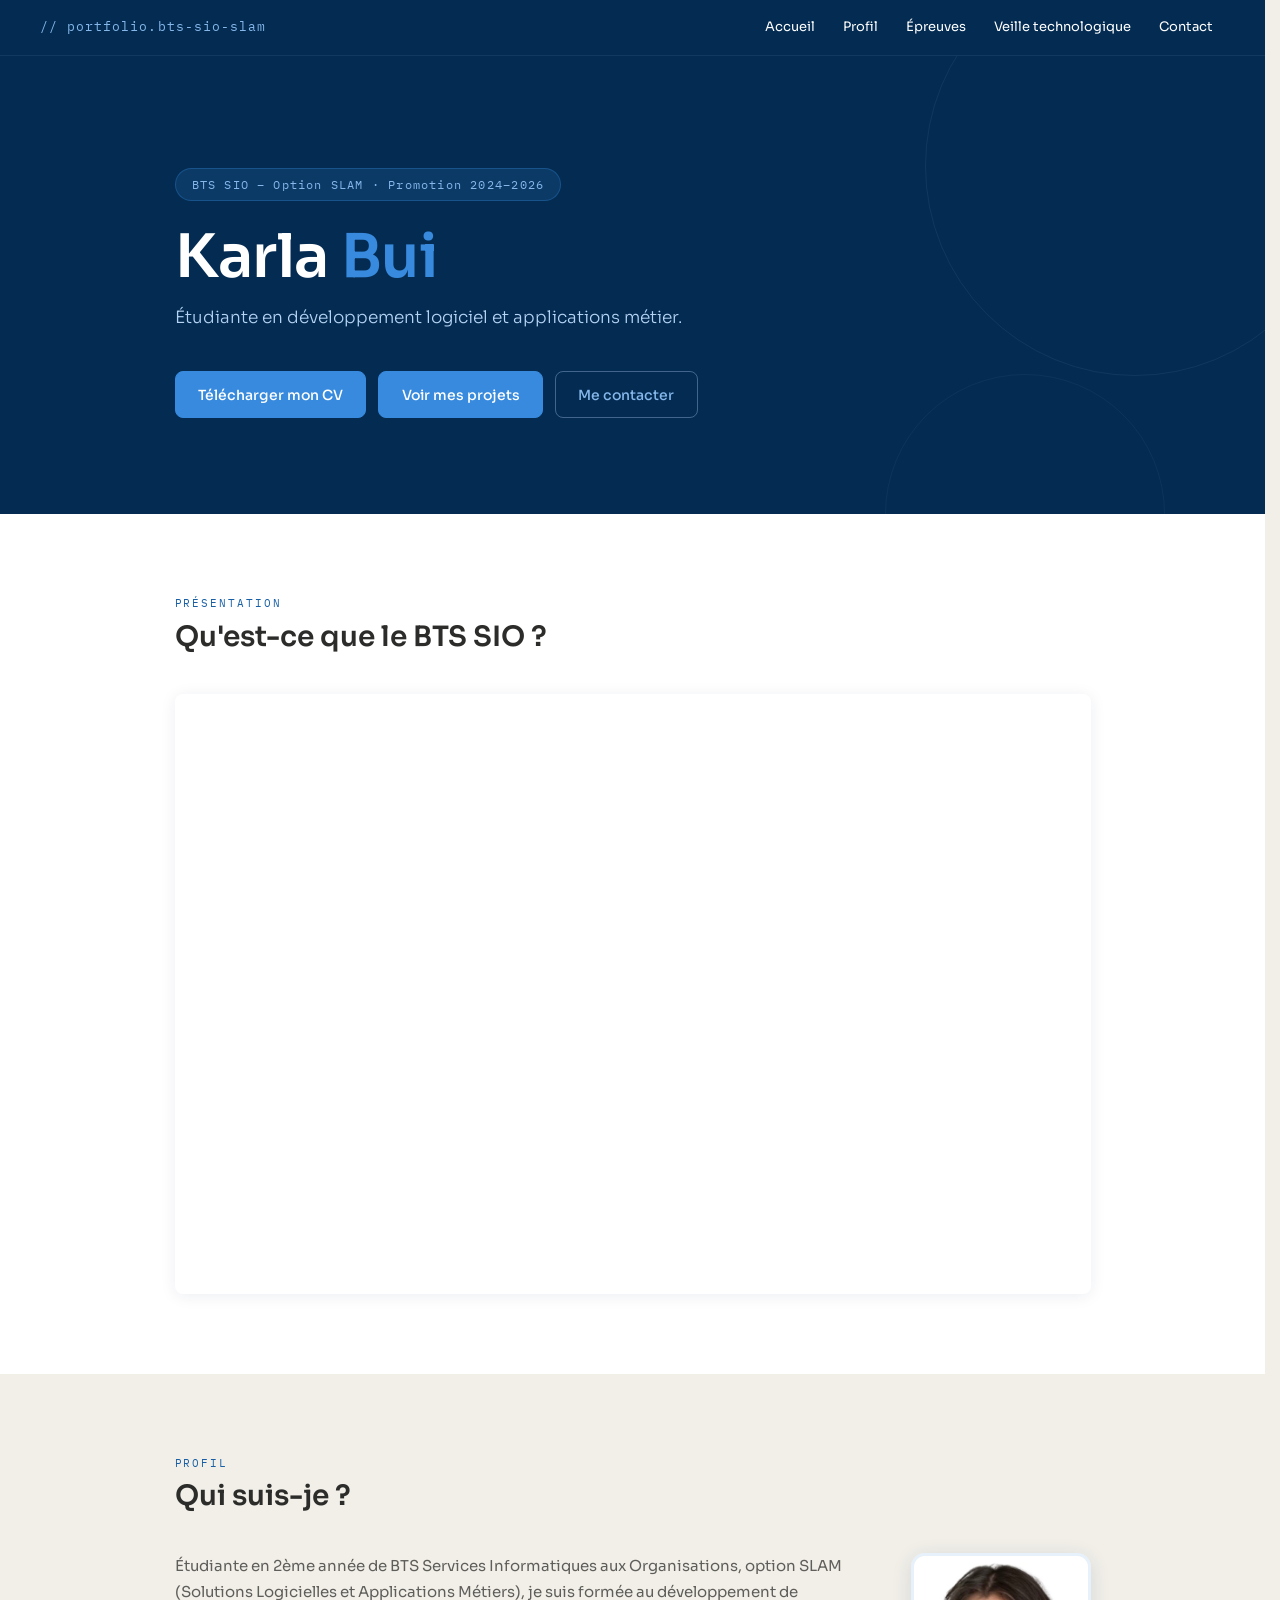
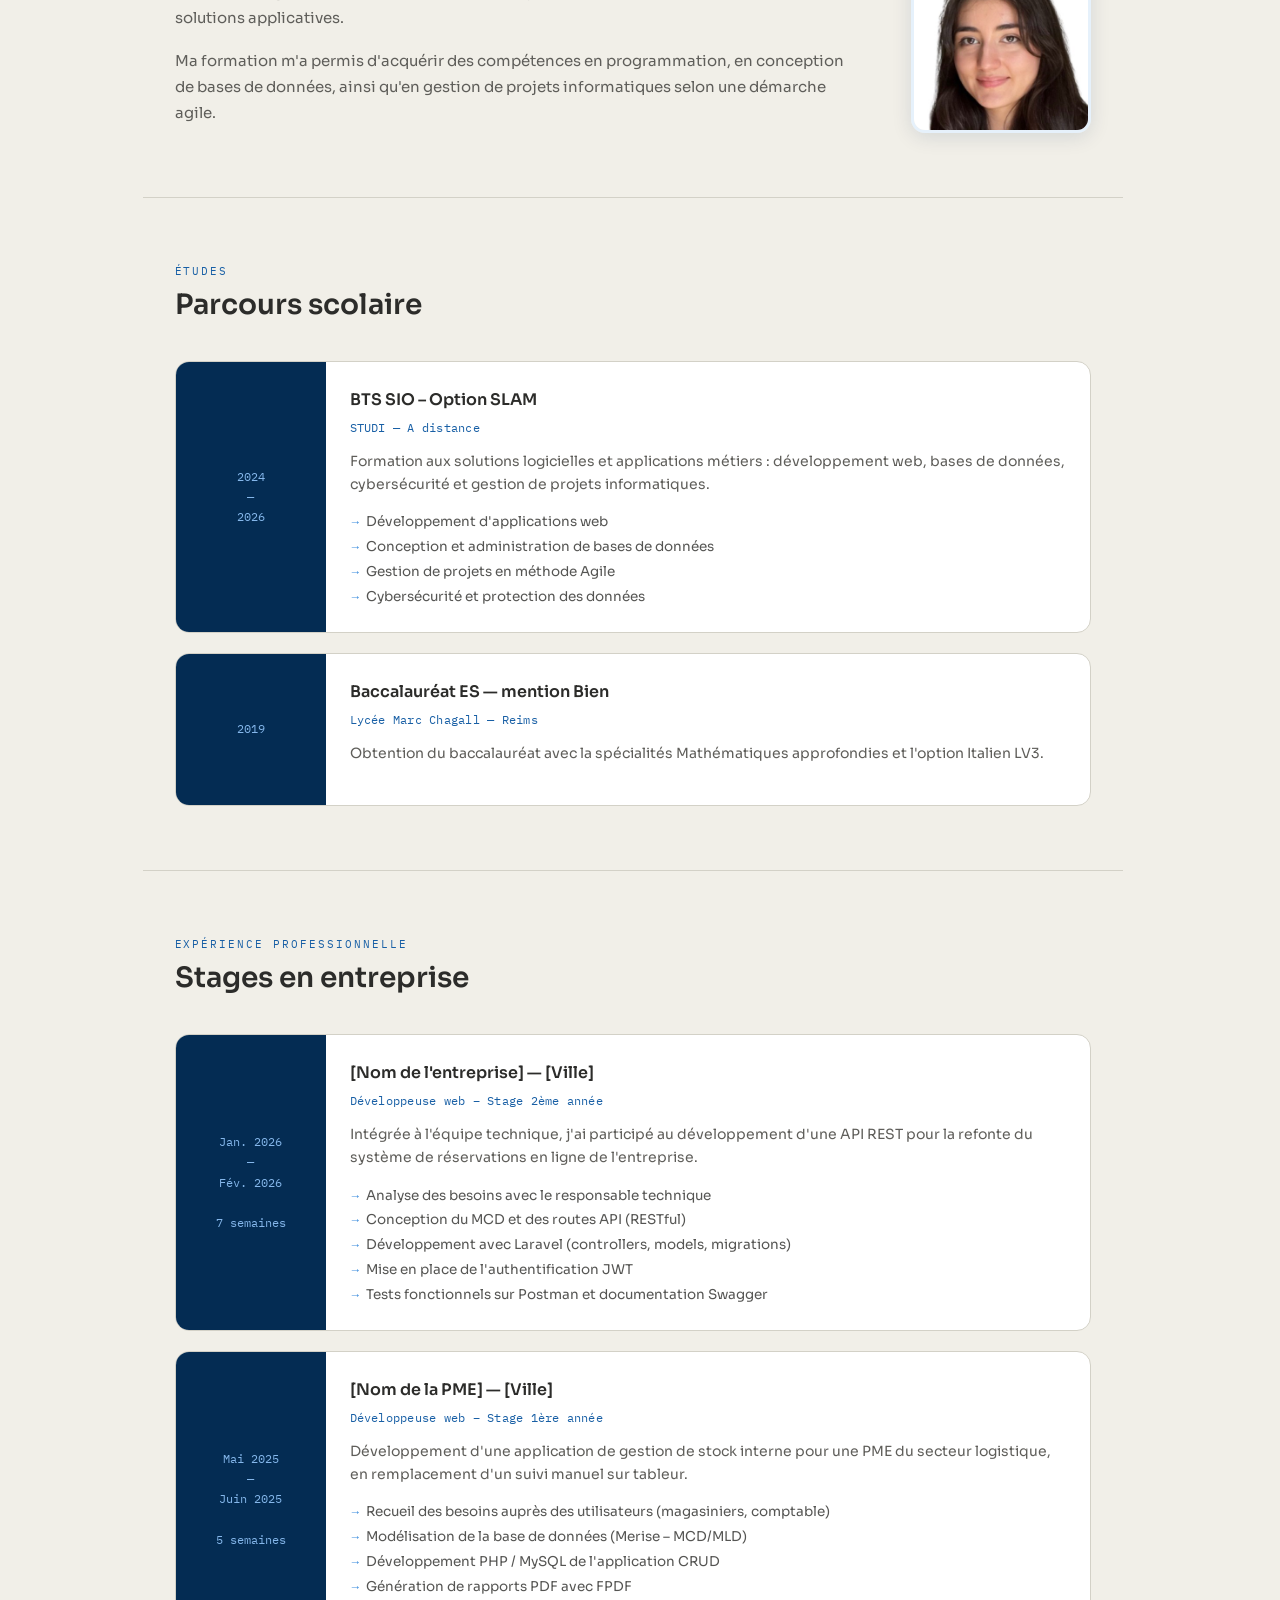
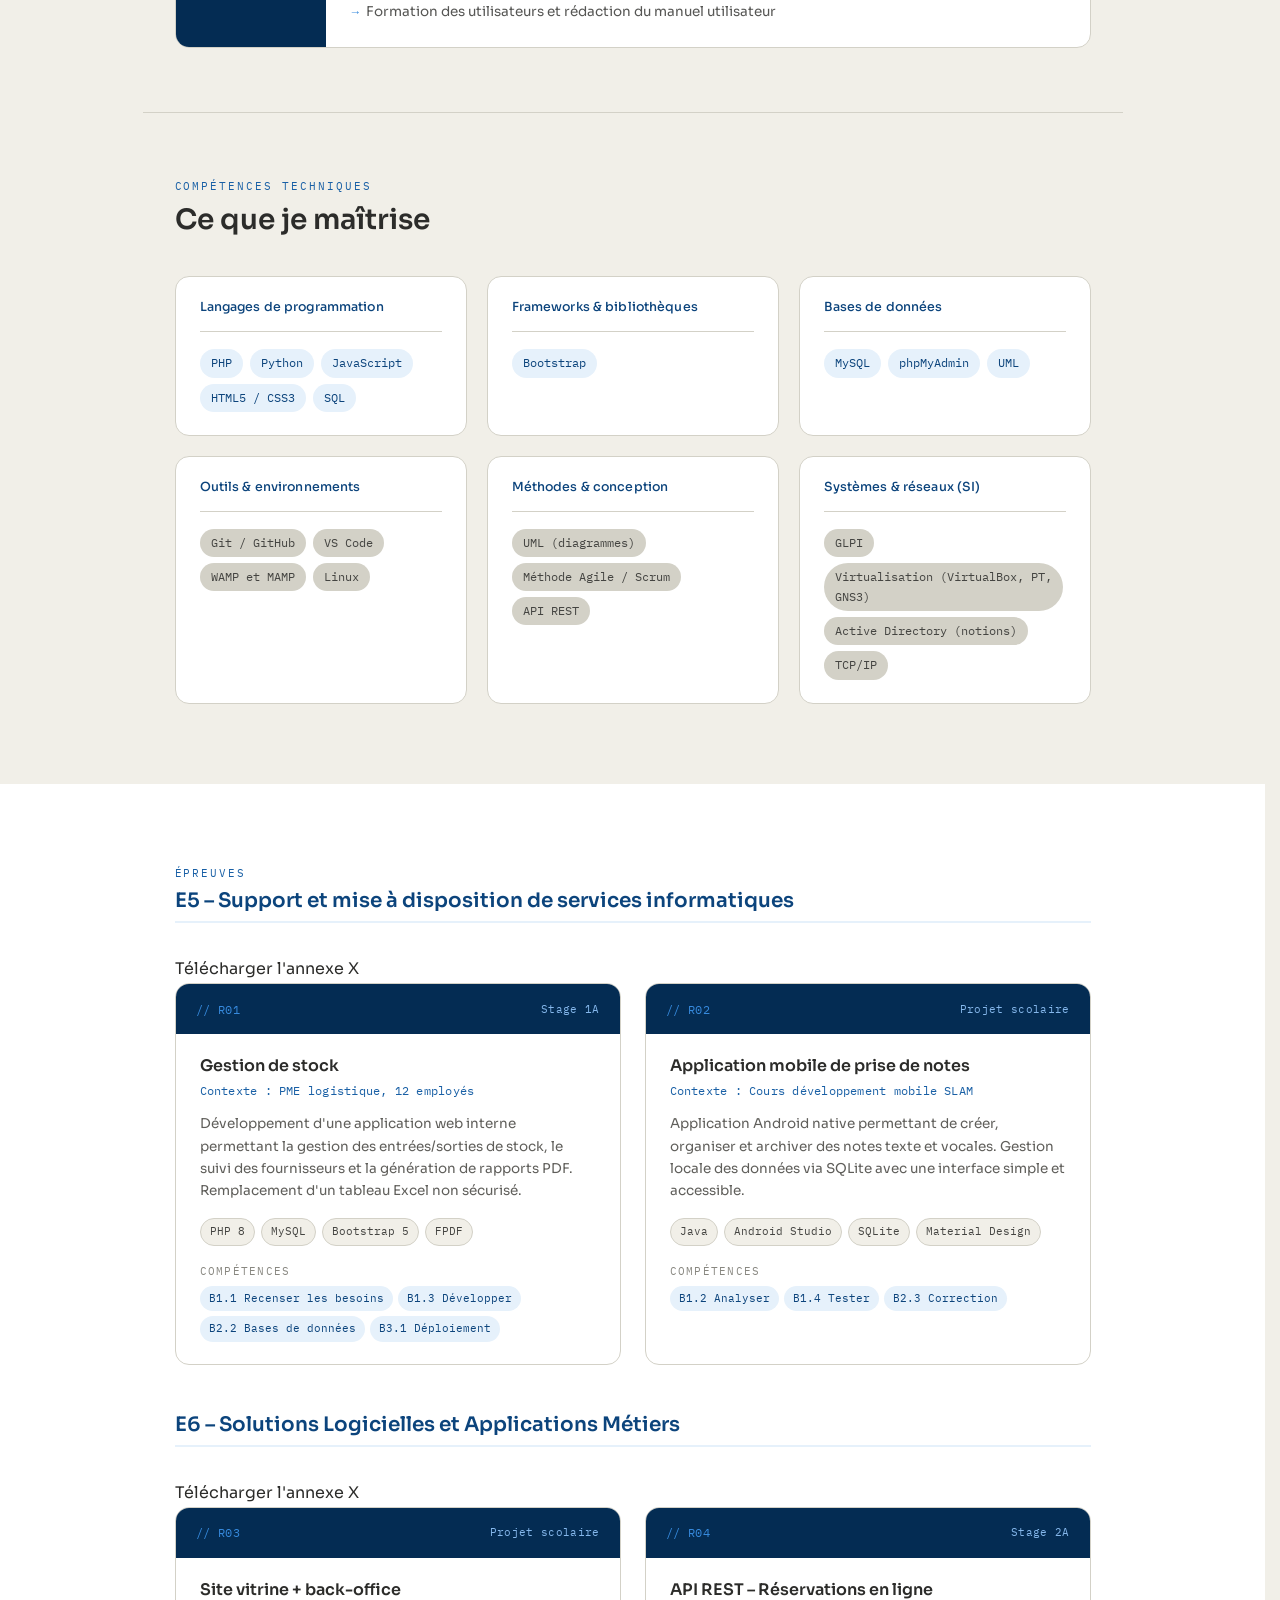
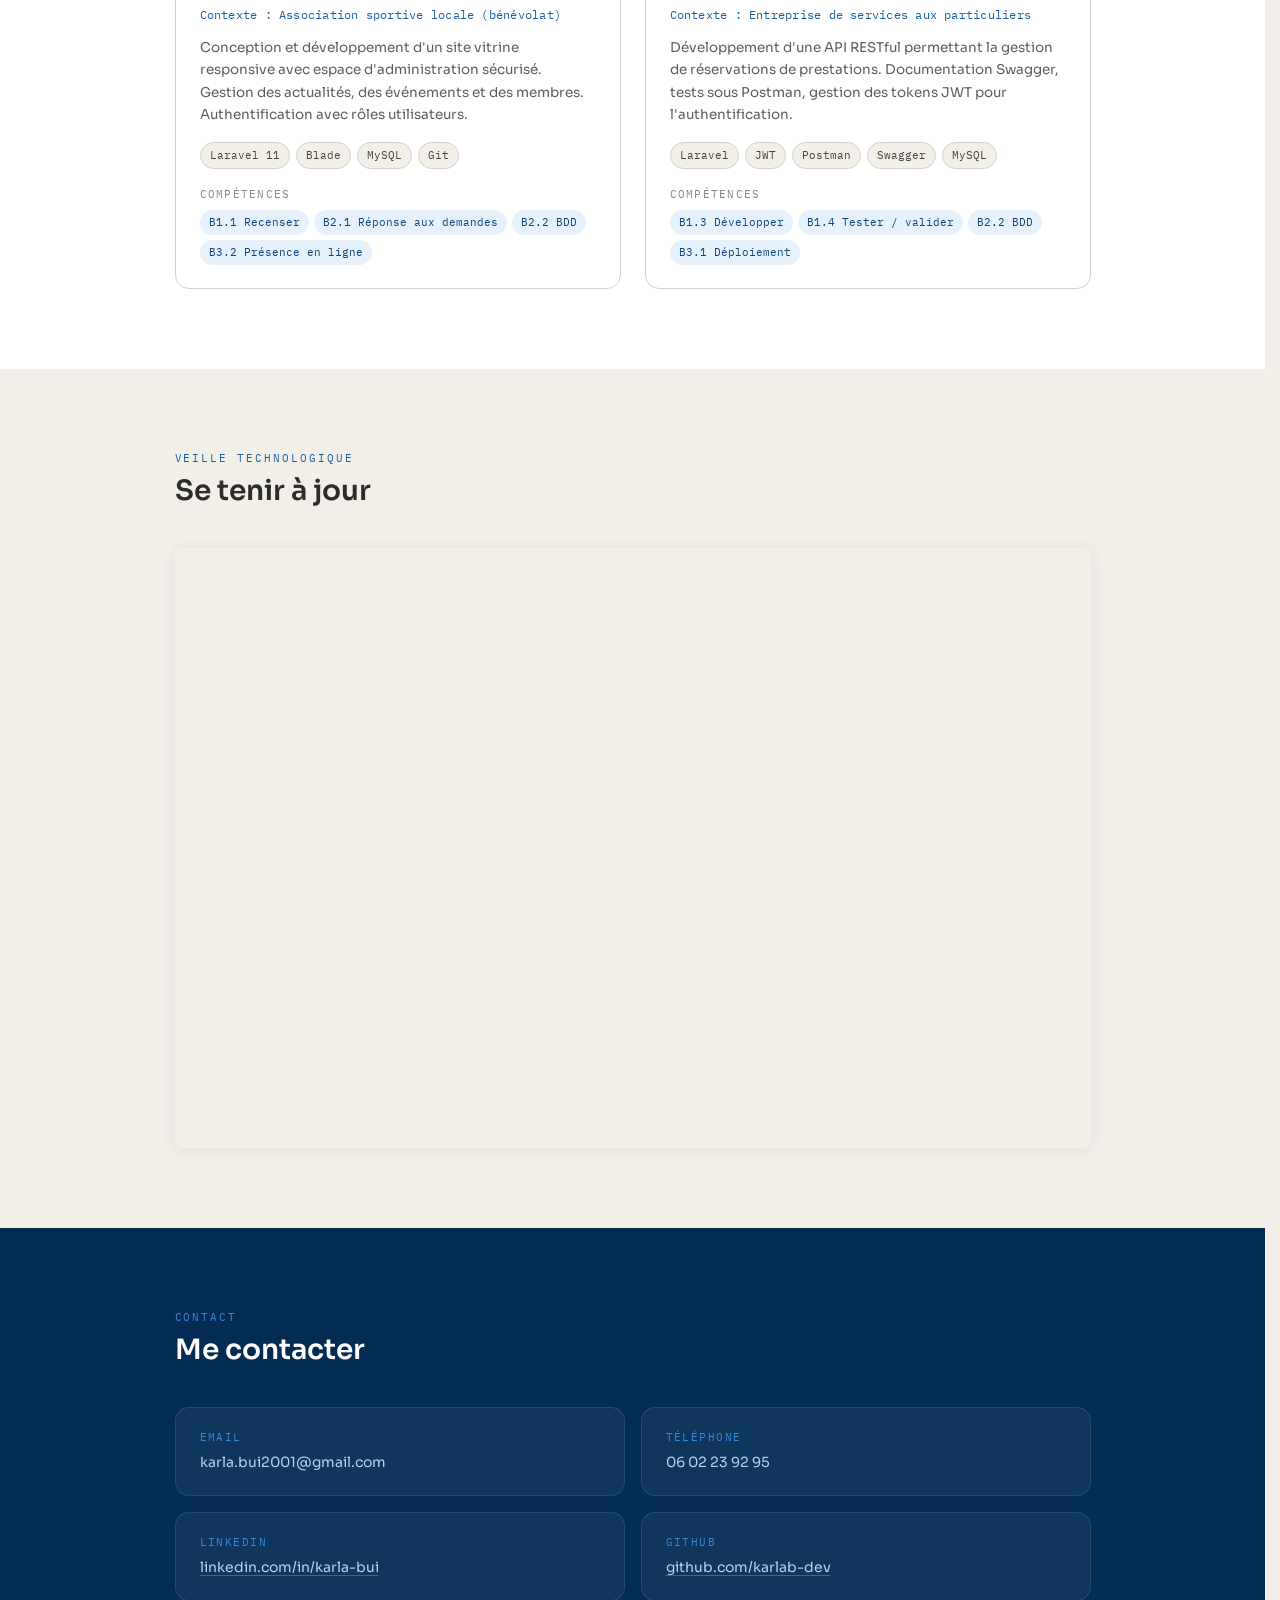
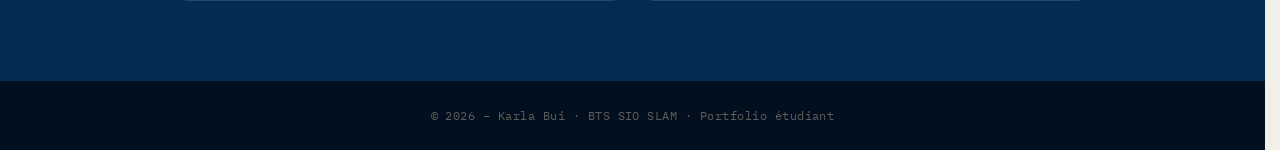
==== index.html @ 840248b7 "Add files via upload" ====
<!DOCTYPE html>
<html lang="fr">
    <head>
        <meta charset="UTF-8">
        <meta name="viewport" content="width=device-width, initial-scale=1.0">
        <title>Portfolio BTS SIO SLAM – Karla Bui</title>
        <link rel="stylesheet" href="style.css">
        <link rel="preconnect" href="https://fonts.googleapis.com">
        <link href="https://fonts.googleapis.com/css2?family=IBM+Plex+Mono:wght@400;500&family=Sora:wght@300;400;500;600&display=swap" rel="stylesheet">
    </head>
    <body>
        <!-- NAV -->
        <nav>
            <span class="nav-brand">// portfolio.bts-sio-slam</span>
            <ul class="nav-links">
                <li><a href="#accueil">Accueil</a></li>
                <li><a href="#profil">Profil</a></li>
                <!-- FIX : dropdown avec class pour pouvoir le styler en CSS -->
                <li class="nav-dropdown">
                    <a href="#epreuves">Épreuves</a>
                    <ul class="nav-submenu">
                        <li><a href="#e5">E5</a></li>
                        <li><a href="#e6">E6</a></li>
                    </ul>
                </li>
                <li><a href="#veille">Veille technologique</a></li>
                <li><a href="#contact">Contact</a></li>
            </ul>
        </nav>

        <!-- HERO -->
        <section id="accueil">
            <div class="container">
                <div class="hero-tag">BTS SIO – Option SLAM · Promotion 2024–2026</div>
                <h1 class="hero-name">Karla <span>Bui</span></h1>
                <p class="hero-subtitle">Étudiante en développement logiciel et applications métier.</p>
                <div class="hero-cta">
                    <a href="cv-Bui.pdf" download class="btn-primary">Télécharger mon CV</a>
                    <a href="#epreuves" class="btn-primary">Voir mes projets</a>
                    <a href="#contact" class="btn-outline">Me contacter</a>
                </div>
            </div>
        </section>

        <!-- FIX : section BTS séparée du hero -->
        <section id="bts-sio">
            <div class="container">
                <p class="section-label">Présentation</p>
                <h2 class="section-title">Qu'est-ce que le BTS SIO ?</h2>
                <iframe src="ppt-bts.pdf" width="100%" height="600px" style="border: none; border-radius: 8px;"></iframe>
            </div>
        </section>

        <!-- PROFIL -->
        <section id="profil">
            <div class="container">
                <p class="section-label">Profil</p>
                <h2 class="section-title">Qui suis-je ?</h2>
                <div class="about-grid">
                    <div class="about-text">
                        <p>Étudiante en 2ème année de BTS Services Informatiques aux Organisations, option SLAM (Solutions Logicielles et Applications Métiers), je suis formée au développement de solutions applicatives.</p>
                        <p>Ma formation m'a permis d'acquérir des compétences en programmation, en conception de bases de données, ainsi qu'en gestion de projets informatiques selon une démarche agile.</p>
                    </div>
                    <!-- FIX : dimensions explicites sur l'image -->
                    <div class="about-picture">
                        <img src="photo.jpg" alt="Photo de profil de Karla Bui" width="200" height="200">
                    </div>
                </div>
            </div>

            <!-- FIX : Parcours scolaire = diplômes/formations, PAS les stages -->
            <div class="container">
                <p class="section-label">Études</p>
                <h2 class="section-title">Parcours scolaire</h2>
                <div class="stages-list">

                    <div class="stage-card">
                        <div class="stage-date">
                            <div class="stage-date-text">2024<br>—<br>2026</div>
                        </div>
                        <div class="stage-body">
                            <div class="stage-company">BTS SIO – Option SLAM</div>
                            <div class="stage-role">STUDI — A distance</div>
                            <p class="stage-desc">Formation aux solutions logicielles et applications métiers : développement web, bases de données, cybersécurité et gestion de projets informatiques.</p>
                            <ul class="stage-missions">
                                <li>Développement d'applications web</li>
                                <li>Conception et administration de bases de données</li>
                                <li>Gestion de projets en méthode Agile</li>
                                <li>Cybersécurité et protection des données</li>
                            </ul>
                        </div>
                    </div>

                    <div class="stage-card">
                        <div class="stage-date">
                            <div class="stage-date-text">2019</div>
                        </div>
                        <div class="stage-body">
                            <div class="stage-company">Baccalauréat ES — mention Bien</div>
                            <div class="stage-role">Lycée Marc Chagall — Reims</div>
                            <p class="stage-desc">Obtention du baccalauréat avec la spécialités Mathématiques approfondies et l'option Italien LV3.</p>
                        </div>
                    </div>

                </div>
            </div>

            <!-- Stages en entreprise (contenu distinct du parcours scolaire) -->
            <div class="container">
                <p class="section-label">Expérience professionnelle</p>
                <h2 class="section-title">Stages en entreprise</h2>
                <div class="stages-list">

                    <div class="stage-card">
                        <div class="stage-date">
                            <div class="stage-date-text">Jan. 2026<br>—<br>Fév. 2026<br><br>7 semaines</div>
                        </div>
                        <div class="stage-body">
                            <div class="stage-company">[Nom de l'entreprise] — [Ville]</div>
                            <div class="stage-role">Développeuse web – Stage 2ème année</div>
                            <p class="stage-desc">Intégrée à l'équipe technique, j'ai participé au développement d'une API REST pour la refonte du système de réservations en ligne de l'entreprise.</p>
                            <ul class="stage-missions">
                                <li>Analyse des besoins avec le responsable technique</li>
                                <li>Conception du MCD et des routes API (RESTful)</li>
                                <li>Développement avec Laravel (controllers, models, migrations)</li>
                                <li>Mise en place de l'authentification JWT</li>
                                <li>Tests fonctionnels sur Postman et documentation Swagger</li>
                            </ul>
                        </div>
                    </div>

                    <div class="stage-card">
                        <div class="stage-date">
                            <div class="stage-date-text">Mai 2025<br>—<br>Juin 2025<br><br>5 semaines</div>
                        </div>
                        <div class="stage-body">
                            <div class="stage-company">[Nom de la PME] — [Ville]</div>
                            <div class="stage-role">Développeuse web – Stage 1ère année</div>
                            <p class="stage-desc">Développement d'une application de gestion de stock interne pour une PME du secteur logistique, en remplacement d'un suivi manuel sur tableur.</p>
                            <ul class="stage-missions">
                                <li>Recueil des besoins auprès des utilisateurs (magasiniers, comptable)</li>
                                <li>Modélisation de la base de données (Merise – MCD/MLD)</li>
                                <li>Développement PHP / MySQL de l'application CRUD</li>
                                <li>Génération de rapports PDF avec FPDF</li>
                                <li>Formation des utilisateurs et rédaction du manuel utilisateur</li>
                            </ul>
                        </div>
                    </div>

                </div>
            </div>

            <div class="container">
                <p class="section-label">Compétences techniques</p>
                <h2 class="section-title">Ce que je maîtrise</h2>
                <div class="skills-grid">
                    <div class="skill-group">
                        <div class="skill-group-title">Langages de programmation</div>
                        <span class="skill-tag">PHP</span>
                        <span class="skill-tag">Python</span>
                        <span class="skill-tag">JavaScript</span>
                        <span class="skill-tag">HTML5 / CSS3</span>
                        <span class="skill-tag">SQL</span>
                    </div>
                    <div class="skill-group">
                        <div class="skill-group-title">Frameworks & bibliothèques</div>
                        <span class="skill-tag">Bootstrap</span>
                    </div>
                    <div class="skill-group">
                        <div class="skill-group-title">Bases de données</div>
                        <span class="skill-tag">MySQL</span>
                        <span class="skill-tag">phpMyAdmin</span>
                        <span class="skill-tag">UML</span>
                    </div>
                    <div class="skill-group">
                        <div class="skill-group-title">Outils & environnements</div>
                        <span class="skill-tag gray">Git / GitHub</span>
                        <span class="skill-tag gray">VS Code</span>
                        <span class="skill-tag gray">WAMP et MAMP</span>
                        <span class="skill-tag gray">Linux</span>
                    </div>
                    <div class="skill-group">
                        <div class="skill-group-title">Méthodes & conception</div>
                        <span class="skill-tag gray">UML (diagrammes)</span>
                        <span class="skill-tag gray">Méthode Agile / Scrum</span>
                        <span class="skill-tag gray">API REST</span>
                    </div>
                    <div class="skill-group">
                        <div class="skill-group-title">Systèmes & réseaux (SI)</div>
                        <span class="skill-tag gray">GLPI</span>
                        <span class="skill-tag gray">Virtualisation (VirtualBox, PT, GNS3)</span>
                        <span class="skill-tag gray">Active Directory (notions)</span>
                        <span class="skill-tag gray">TCP/IP</span>
                    </div>
                </div>
            </div>
        </section>

        <!-- ÉPREUVES -->
        <section id="epreuves">
            <div class="container">
                <p class="section-label">Épreuves</p>

                <!-- FIX : E5 et E6 en h3 (sous-titres de la section Épreuves) -->
                <h3 class="section-title" id="e5">E5 – Support et mise à disposition de services informatiques</h3>
                <a href="annexe-E5.PDF">Télécharger l'annexe X</a>
                <div class="projects-grid">

                    <div class="project-card">
                        <div class="project-card-header">
                            <span class="project-number">// R01</span>
                            <span class="project-type-label">Stage 1A</span>
                        </div>
                        <div class="project-card-body">
                            <h4 class="project-title">Gestion de stock</h4>
                            <p class="project-context">Contexte : PME logistique, 12 employés</p>
                            <p class="project-desc">Développement d'une application web interne permettant la gestion des entrées/sorties de stock, le suivi des fournisseurs et la génération de rapports PDF. Remplacement d'un tableau Excel non sécurisé.</p>
                            <div class="project-tags">
                                <span class="project-tag">PHP 8</span>
                                <span class="project-tag">MySQL</span>
                                <span class="project-tag">Bootstrap 5</span>
                                <span class="project-tag">FPDF</span>
                            </div>
                            <p class="project-competences-title">Compétences</p>
                            <div class="project-comps">
                                <span class="project-comp">B1.1 Recenser les besoins</span>
                                <span class="project-comp">B1.3 Développer</span>
                                <span class="project-comp">B2.2 Bases de données</span>
                                <span class="project-comp">B3.1 Déploiement</span>
                            </div>
                        </div>
                    </div>

                    <div class="project-card">
                        <div class="project-card-header">
                            <span class="project-number">// R02</span>
                            <span class="project-type-label">Projet scolaire</span>
                        </div>
                        <div class="project-card-body">
                            <h4 class="project-title">Application mobile de prise de notes</h4>
                            <p class="project-context">Contexte : Cours développement mobile SLAM</p>
                            <p class="project-desc">Application Android native permettant de créer, organiser et archiver des notes texte et vocales. Gestion locale des données via SQLite avec une interface simple et accessible.</p>
                            <div class="project-tags">
                                <span class="project-tag">Java</span>
                                <span class="project-tag">Android Studio</span>
                                <span class="project-tag">SQLite</span>
                                <span class="project-tag">Material Design</span>
                            </div>
                            <p class="project-competences-title">Compétences</p>
                            <div class="project-comps">
                                <span class="project-comp">B1.2 Analyser</span>
                                <span class="project-comp">B1.4 Tester</span>
                                <span class="project-comp">B2.3 Correction</span>
                            </div>
                        </div>
                    </div>

                </div>

                <h3 class="section-title" id="e6" style="margin-top: 3rem;">E6 – Solutions Logicielles et Applications Métiers</h3>
                <a href="annexe-E6.pdf">Télécharger l'annexe X</a>
                <div class="projects-grid">

                    <div class="project-card">
                        <div class="project-card-header">
                            <span class="project-number">// R03</span>
                            <span class="project-type-label">Projet scolaire</span>
                        </div>
                        <div class="project-card-body">
                            <h4 class="project-title">Site vitrine + back-office</h4>
                            <p class="project-context">Contexte : Association sportive locale (bénévolat)</p>
                            <p class="project-desc">Conception et développement d'un site vitrine responsive avec espace d'administration sécurisé. Gestion des actualités, des événements et des membres. Authentification avec rôles utilisateurs.</p>
                            <div class="project-tags">
                                <span class="project-tag">Laravel 11</span>
                                <span class="project-tag">Blade</span>
                                <span class="project-tag">MySQL</span>
                                <span class="project-tag">Git</span>
                            </div>
                            <p class="project-competences-title">Compétences</p>
                            <div class="project-comps">
                                <span class="project-comp">B1.1 Recenser</span>
                                <span class="project-comp">B2.1 Réponse aux demandes</span>
                                <span class="project-comp">B2.2 BDD</span>
                                <span class="project-comp">B3.2 Présence en ligne</span>
                            </div>
                        </div>
                    </div>

                    <div class="project-card">
                        <div class="project-card-header">
                            <span class="project-number">// R04</span>
                            <span class="project-type-label">Stage 2A</span>
                        </div>
                        <div class="project-card-body">
                            <h4 class="project-title">API REST – Réservations en ligne</h4>
                            <p class="project-context">Contexte : Entreprise de services aux particuliers</p>
                            <p class="project-desc">Développement d'une API RESTful permettant la gestion de réservations de prestations. Documentation Swagger, tests sous Postman, gestion des tokens JWT pour l'authentification.</p>
                            <div class="project-tags">
                                <span class="project-tag">Laravel</span>
                                <span class="project-tag">JWT</span>
                                <span class="project-tag">Postman</span>
                                <span class="project-tag">Swagger</span>
                                <span class="project-tag">MySQL</span>
                            </div>
                            <p class="project-competences-title">Compétences</p>
                            <div class="project-comps">
                                <span class="project-comp">B1.3 Développer</span>
                                <span class="project-comp">B1.4 Tester / valider</span>
                                <span class="project-comp">B2.2 BDD</span>
                                <span class="project-comp">B3.1 Déploiement</span>
                            </div>
                        </div>
                    </div>

                </div>
            </div>
        </section>

        <!-- VEILLE -->
        <section id="veille">
            <div class="container">
                <p class="section-label">Veille technologique</p>
                <h2 class="section-title">Se tenir à jour</h2>
                <div class="veille-grid">
                    <iframe src="veille-techno-BUI.pdf" width="100%" height="600px" style="border: none; border-radius: 8px;"></iframe>
                </div>
            </div>
        </section>

        <!-- CONTACT -->
        <section id="contact">
            <div class="container">
                <p class="section-label">Contact</p>
                <h2 class="section-title">Me contacter</h2>
                <div class="contact-grid">
                    <div class="contact-card">
                        <div>
                            <div class="contact-card-label">Email</div>
                            <!-- FIX : email protégé contre les bots de spam -->
                            <div class="contact-card-value" id="contact-email"></div>
                        </div>
                    </div>
                    <div class="contact-card">
                        <div>
                            <div class="contact-card-label">Téléphone</div>
                            <!-- FIX : téléphone protégé contre les bots -->
                            <div class="contact-card-value" id="contact-tel"></div>
                        </div>
                    </div>
                    <div class="contact-card">
                        <div>
                            <div class="contact-card-label">LinkedIn</div>
                            <div class="contact-card-value">
                                <a href="https://www.linkedin.com/in/karla-bui" target="_blank" rel="noopener noreferrer">linkedin.com/in/karla-bui</a>
                            </div>
                        </div>
                    </div>
                    <div class="contact-card">
                        <div>
                            <div class="contact-card-label">GitHub</div>
                            <div class="contact-card-value">
                                <a href="https://github.com/karlab-dev" target="_blank" rel="noopener noreferrer">github.com/karlab-dev</a>
                            </div>
                        </div>
                    </div>
                </div>
            </div>
        </section>

        <!-- FIX : footer avec le bon nom -->
        <footer>
            © 2026 – Karla Bui · BTS SIO SLAM · Portfolio étudiant
        </footer>

        <script>
            // FIX : coordonnées reconstituées en JS pour limiter l'indexation par les bots
            document.getElementById('contact-email').textContent = 'karla.bui2001' + '@' + 'gmail.com';
            document.getElementById('contact-tel').textContent = '06 02 23' + ' 92 95';
        </script>
    </body>
</html>
---- style.css ----
/* ============================================================
   PORTFOLIO – KARLA BUI · BTS SIO SLAM
   style.css — version production
   Polices : IBM Plex Mono (monospace) + Sora (sans-serif)
   ============================================================ */


/* ============================================================
   1. RESET & BASE
   ============================================================ */

*, *::before, *::after {
  margin: 0;
  padding: 0;
  box-sizing: border-box;
}

html {
  scroll-behavior: smooth;
  font-size: 16px;
  /* évite les sauts de scrollbar lors d'ouverture de modales */
  scrollbar-gutter: stable;
}

body {
  font-family: 'Sora', sans-serif;
  font-weight: 400;
  line-height: 1.75;
  color: #2C2C2A;
  background-color: #F1EFE8;
  -webkit-font-smoothing: antialiased;
  -moz-osx-font-smoothing: grayscale;
}

img {
  display: block;
  max-width: 100%;
  height: auto;
}

a {
  color: inherit;
  text-decoration: none;
}

ul {
  list-style: none;
}


/* ============================================================
   2. DESIGN TOKENS (variables CSS)
   ============================================================ */

:root {
  /* Bleus */
  --blue-900: #042C53;
  --blue-800: #0C447C;
  --blue-600: #185FA5;
  --blue-400: #378ADD;
  --blue-200: #85B7EB;
  --blue-100: #B5D4F4;
  --blue-50:  #E6F1FB;

  /* Gris */
  --gray-900: #2C2C2A;
  --gray-800: #444441;
  --gray-600: #5F5E5A;
  --gray-400: #888780;
  --gray-200: #B4B2A9;
  --gray-100: #D3D1C7;
  --gray-50:  #F1EFE8;

  /* Blanc */
  --white: #ffffff;

  /* Sémantique */
  --success-bg:   #EAF3DE;
  --success-text: #3B6D11;
  --warning-bg:   #FAEEDA;
  --warning-text: #854F0B;

  /* Typographie */
  --font-sans:  'Sora', sans-serif;
  --font-mono:  'IBM Plex Mono', monospace;

  /* Espacements */
  --section-padding: 5rem 0;
  --container-width: 980px;
  --container-px: 2rem;

  /* Bordures */
  --radius-sm: 6px;
  --radius-md: 8px;
  --radius-lg: 14px;
  --radius-pill: 100px;

  /* Transitions */
  --transition-fast: 150ms ease;
  --transition-base: 220ms ease;
}


/* ============================================================
   3. UTILITAIRES
   ============================================================ */

.container {
  max-width: var(--container-width);
  margin-inline: auto;
  padding-inline: var(--container-px);
}

/* Séparateur entre blocs container dans une même section */
.container + .container {
  margin-top: 4rem;
  padding-top: 4rem;
  border-top: 1px solid var(--gray-100);
}

.section-label {
  font-family: var(--font-mono);
  font-size: 11px;
  font-weight: 400;
  letter-spacing: 0.18em;
  text-transform: uppercase;
  color: var(--blue-600);
  margin-bottom: 0.4rem;
}

.section-title {
  font-size: clamp(22px, 3vw, 28px);
  font-weight: 600;
  color: var(--gray-900);
  line-height: 1.2;
  margin-bottom: 2.5rem;
}


/* ============================================================
   4. NAVIGATION
   ============================================================ */

nav {
  position: sticky;
  top: 0;
  z-index: 200;
  background-color: var(--blue-900);
  display: flex;
  align-items: center;
  justify-content: space-between;
  padding-inline: 2.5rem;
  height: 56px;
  /* ligne de séparation subtile en bas */
  border-bottom: 1px solid rgba(180, 210, 244, 0.08);
}

.nav-brand {
  font-family: var(--font-mono);
  font-size: 13px;
  color: var(--blue-200);
  letter-spacing: 0.08em;
  white-space: nowrap;
  flex-shrink: 0;
}

/* Liste principale */
.nav-links {
  display: flex;
  align-items: center;
  gap: 0.25rem;
}

.nav-links > li {
  position: relative;
}

.nav-links > li > a {
  display: block;
  padding: 0.4rem 0.75rem;
  font-size: 13px;
  color: var(--white);
  border-radius: var(--radius-md);
  transition: color var(--transition-fast), background-color var(--transition-fast);
  white-space: nowrap;
}

.nav-links > li > a:hover,
.nav-links > li > a:focus-visible {
  color: var(--white);
  background-color: rgba(255, 255, 255, 0.07);
  outline: none;
}

/* Dropdown */
.nav-dropdown .nav-submenu {
  display: none;
  position: absolute;
  top: 100%;          /* ← collé au parent */
  left: 0;
  min-width: 130px;
  background-color: var(--blue-800);
  border: 1px solid rgba(180, 210, 244, 0.15);
  border-radius: var(--radius-md);
  padding: 0.4rem;
  padding-top: 0.65rem;  /* ← le gap est maintenant DANS le submenu */
  box-shadow: 0 8px 24px rgba(4, 44, 83, 0.35);
}

.nav-dropdown:hover .nav-submenu,
.nav-dropdown:focus-within .nav-submenu {
  display: block;
}

.nav-submenu li a {
  display: block;
  padding: 0.4rem 0.75rem;
  font-size: 13px;
  color: var(--blue-100);
  border-radius: var(--radius-sm);
  transition: background-color var(--transition-fast), color var(--transition-fast);
}

.nav-submenu li a:hover {
  background-color: rgba(255, 255, 255, 0.1);
  color: var(--white);
}


/* ============================================================
   5. BOUTONS
   ============================================================ */

.btn-primary,
.btn-outline {
  display: inline-flex;
  align-items: center;
  gap: 0.5rem;
  padding: 0.65rem 1.4rem;
  font-family: var(--font-sans);
  font-size: 14px;
  font-weight: 500;
  border-radius: var(--radius-md);
  cursor: pointer;
  text-decoration: none;
  border: 1px solid transparent;
  transition: background-color var(--transition-base),
              border-color var(--transition-base),
              color var(--transition-base),
              transform var(--transition-fast);
  white-space: nowrap;
}

.btn-primary:active,
.btn-outline:active {
  transform: scale(0.97);
}

.btn-primary {
  background-color: var(--blue-400);
  color: var(--white);
  border-color: var(--blue-400);
}

.btn-primary:hover,
.btn-primary:focus-visible {
  background-color: var(--blue-600);
  border-color: var(--blue-600);
  outline: none;
}

.btn-outline {
  background-color: transparent;
  color: var(--blue-200);
  border-color: rgba(180, 210, 244, 0.35);
}

.btn-outline:hover,
.btn-outline:focus-visible {
  border-color: var(--blue-200);
  color: var(--white);
  background-color: rgba(180, 210, 244, 0.07);
  outline: none;
}


/* ============================================================
   6. SECTION — ACCUEIL (HERO)
   ============================================================ */

#accueil {
  background-color: var(--blue-900);
  padding: 7rem 0 6rem;
  /* cercles décoratifs via pseudo-éléments */
  position: relative;
  overflow: hidden;
}

#accueil::before {
  content: '';
  position: absolute;
  top: -100px;
  right: -80px;
  width: 420px;
  height: 420px;
  border-radius: 50%;
  border: 1px solid rgba(180, 210, 244, 0.07);
  pointer-events: none;
}

#accueil::after {
  content: '';
  position: absolute;
  bottom: -140px;
  right: 100px;
  width: 280px;
  height: 280px;
  border-radius: 50%;
  border: 1px solid rgba(180, 210, 244, 0.05);
  pointer-events: none;
}

.hero-tag {
  display: inline-block;
  background-color: rgba(55, 138, 221, 0.15);
  border: 1px solid rgba(55, 138, 221, 0.3);
  color: var(--blue-200);
  font-family: var(--font-mono);
  font-size: 12px;
  letter-spacing: 0.1em;
  padding: 5px 16px;
  border-radius: var(--radius-pill);
  margin-bottom: 1.5rem;
}

.hero-name {
  font-size: clamp(38px, 7vw, 60px);
  font-weight: 600;
  color: var(--white);
  line-height: 1.05;
  margin-bottom: 1rem;
  letter-spacing: -0.01em;
}

.hero-name span {
  color: var(--blue-400);
}

.hero-subtitle {
  font-size: 17px;
  font-weight: 300;
  color: var(--blue-100);
  max-width: 520px;
  margin-bottom: 2.5rem;
  line-height: 1.6;
}

.hero-cta {
  display: flex;
  flex-wrap: wrap;
  gap: 0.75rem;
}


/* ============================================================
   7. SECTION — BTS SIO (présentation PDF)
   ============================================================ */

#bts-sio {
  background-color: var(--white);
  padding: var(--section-padding);
}

#bts-sio iframe {
  display: block;
  width: 100%;
  height: 600px;
  border: none;
  border-radius: var(--radius-lg);
  /* légère ombre pour décoller le PDF du fond */
  box-shadow: 0 2px 16px rgba(4, 44, 83, 0.08);
}


/* ============================================================
   8. SECTION — PROFIL
   ============================================================ */

#profil {
  background-color: var(--gray-50);
  padding: var(--section-padding);
}

/* Grille texte + photo */
.about-grid {
  display: grid;
  grid-template-columns: 1fr auto;
  gap: 3rem;
  align-items: start;
}

.about-text p {
  color: var(--gray-600);
  margin-bottom: 1rem;
  font-size: 15px;
}

.about-text p:last-child {
  margin-bottom: 0;
}

.about-picture img {
  width: 180px;
  height: 180px;
  object-fit: cover;
  border-radius: var(--radius-lg);
  border: 3px solid var(--blue-50);
  /* effet de profondeur subtil */
  box-shadow: 0 4px 20px rgba(4, 44, 83, 0.12);
}


/* ============================================================
   9. STAGES & PARCOURS SCOLAIRE
   ============================================================ */

.stages-list {
  display: flex;
  flex-direction: column;
  gap: 1.25rem;
}

.stage-card {
  display: grid;
  grid-template-columns: 150px 1fr;
  border: 1px solid var(--gray-100);
  border-radius: var(--radius-lg);
  overflow: hidden;
  background-color: var(--white);
  transition: border-color var(--transition-base);
}

.stage-card:hover {
  border-color: var(--blue-200);
}

.stage-date {
  background-color: var(--blue-900);
  padding: 1.5rem 1.25rem;
  display: flex;
  align-items: center;
  justify-content: center;
  flex-shrink: 0;
}

.stage-date-text {
  font-family: var(--font-mono);
  font-size: 12px;
  line-height: 1.7;
  color: var(--blue-200);
  text-align: center;
}

.stage-body {
  padding: 1.5rem;
}

.stage-company {
  font-size: 16px;
  font-weight: 600;
  color: var(--gray-900);
  margin-bottom: 3px;
}

.stage-role {
  font-family: var(--font-mono);
  font-size: 12px;
  color: var(--blue-600);
  margin-bottom: 0.75rem;
  letter-spacing: 0.02em;
}

.stage-desc {
  font-size: 14px;
  color: var(--gray-600);
  margin-bottom: 1rem;
  line-height: 1.65;
}

.stage-missions {
  display: flex;
  flex-direction: column;
  gap: 4px;
}

.stage-missions li {
  font-size: 13.5px;
  color: var(--gray-700, #555553);
  padding-left: 16px;
  position: relative;
  line-height: 1.55;
}

.stage-missions li::before {
  content: '→';
  position: absolute;
  left: 0;
  color: var(--blue-400);
  font-size: 12px;
  top: 1px;
}


/* ============================================================
   10. COMPÉTENCES
   ============================================================ */

.skills-grid {
  display: grid;
  grid-template-columns: repeat(3, 1fr);
  gap: 1.25rem;
}

.skill-group {
  background-color: var(--white);
  border: 1px solid var(--gray-100);
  border-radius: var(--radius-lg);
  padding: 1.25rem 1.5rem;
  transition: border-color var(--transition-base);
}

.skill-group:hover {
  border-color: var(--blue-100);
}

.skill-group-title {
  font-size: 12.5px;
  font-weight: 500;
  color: var(--blue-800);
  margin-bottom: 0.9rem;
  padding-bottom: 0.75rem;
  border-bottom: 1px solid var(--gray-100);
  letter-spacing: 0.01em;
}

.skill-tag {
  display: inline-block;
  background-color: var(--blue-50);
  color: var(--blue-800);
  font-family: var(--font-mono);
  font-size: 11.5px;
  padding: 3px 10px;
  border-radius: var(--radius-pill);
  margin: 3px 3px 3px 0;
  border: 1px solid transparent;
  transition: border-color var(--transition-fast);
}

.skill-tag:hover {
  border-color: var(--blue-200);
}

.skill-tag.gray {
  background-color: var(--gray-100);
  color: var(--gray-800);
}

.skill-tag.gray:hover {
  border-color: var(--gray-400);
}


/* ============================================================
   11. SECTION — ÉPREUVES & PROJETS
   ============================================================ */

#epreuves {
  background-color: var(--white);
  padding: var(--section-padding);
}

/* Sous-titres E5 / E6 */
#epreuves h3.section-title {
  font-size: 20px;
  font-weight: 600;
  color: var(--blue-800);
  padding-bottom: 0.5rem;
  border-bottom: 2px solid var(--blue-50);
  margin-bottom: 2rem;
}

#epreuves h3.section-title + .projects-grid {
  margin-bottom: 0;
}

.projects-grid {
  display: grid;
  grid-template-columns: repeat(2, 1fr);
  gap: 1.5rem;
}

.project-card {
  background-color: var(--white);
  border: 1px solid var(--gray-100);
  border-radius: var(--radius-lg);
  overflow: hidden;
  transition: border-color var(--transition-base), box-shadow var(--transition-base);
}

.project-card:hover {
  border-color: var(--blue-200);
  box-shadow: 0 4px 20px rgba(24, 95, 165, 0.08);
}

.project-card-header {
  background-color: var(--blue-900);
  padding: 0.9rem 1.25rem;
  display: flex;
  align-items: center;
  justify-content: space-between;
}

.project-number {
  font-family: var(--font-mono);
  font-size: 12px;
  color: var(--blue-400);
  letter-spacing: 0.04em;
}

.project-type-label {
  font-family: var(--font-mono);
  font-size: 11px;
  color: var(--blue-200);
  letter-spacing: 0.03em;
}

.project-card-body {
  padding: 1.4rem 1.5rem;
}

.project-title {
  font-size: 16px;
  font-weight: 600;
  color: var(--gray-900);
  margin-bottom: 4px;
  line-height: 1.3;
}

.project-context {
  font-family: var(--font-mono);
  font-size: 11.5px;
  color: var(--blue-600);
  margin-bottom: 0.75rem;
  letter-spacing: 0.02em;
}

.project-desc {
  font-size: 13.5px;
  color: var(--gray-600);
  margin-bottom: 1rem;
  line-height: 1.65;
}

.project-tags {
  display: flex;
  flex-wrap: wrap;
  gap: 6px;
  margin-bottom: 1rem;
}

.project-tag {
  background-color: var(--gray-50);
  border: 1px solid var(--gray-100);
  color: var(--gray-800);
  font-family: var(--font-mono);
  font-size: 11px;
  padding: 3px 9px;
  border-radius: var(--radius-pill);
}

.project-competences-title {
  font-size: 10.5px;
  text-transform: uppercase;
  letter-spacing: 0.12em;
  color: var(--gray-400);
  margin-bottom: 6px;
  font-family: var(--font-mono);
}

.project-comps {
  display: flex;
  flex-wrap: wrap;
  gap: 5px;
}

.project-comp {
  background-color: var(--blue-50);
  color: var(--blue-800);
  font-family: var(--font-mono);
  font-size: 11px;
  padding: 3px 9px;
  border-radius: var(--radius-pill);
  white-space: nowrap;
}


/* ============================================================
   12. SECTION — VEILLE TECHNOLOGIQUE
   ============================================================ */

#veille {
  background-color: var(--gray-50);
  padding: var(--section-padding);
}

.veille-grid {
  width: 100%;
}

.veille-grid iframe {
  display: block;
  width: 100%;
  height: 600px;
  border: none;
  border-radius: var(--radius-lg);
  box-shadow: 0 2px 16px rgba(4, 44, 83, 0.08);
}


/* ============================================================
   13. SECTION — CONTACT
   ============================================================ */

#contact {
  background-color: var(--blue-900);
  padding: var(--section-padding);
}

#contact .section-label {
  color: var(--blue-400);
}

#contact .section-title {
  color: var(--white);
}

.contact-grid {
  display: grid;
  grid-template-columns: repeat(2, 1fr);
  gap: 1rem;
}

.contact-card {
  background-color: rgba(255, 255, 255, 0.05);
  border: 1px solid rgba(180, 210, 244, 0.12);
  border-radius: var(--radius-lg);
  padding: 1.25rem 1.5rem;
  transition: background-color var(--transition-base), border-color var(--transition-base);
}

.contact-card:hover {
  background-color: rgba(255, 255, 255, 0.08);
  border-color: rgba(180, 210, 244, 0.25);
}

.contact-card-label {
  font-family: var(--font-mono);
  font-size: 10.5px;
  text-transform: uppercase;
  letter-spacing: 0.14em;
  color: var(--blue-400);
  margin-bottom: 4px;
}

.contact-card-value {
  font-size: 14px;
  color: var(--blue-100);
  font-weight: 400;
}

.contact-card-value a {
  color: var(--blue-100);
  text-decoration: underline;
  text-underline-offset: 3px;
  text-decoration-color: rgba(180, 210, 244, 0.3);
  transition: color var(--transition-fast), text-decoration-color var(--transition-fast);
}

.contact-card-value a:hover {
  color: var(--white);
  text-decoration-color: rgba(255, 255, 255, 0.5);
}


/* ============================================================
   14. FOOTER
   ============================================================ */

footer {
  background-color: #020F1E;
  text-align: center;
  padding: 1.5rem var(--container-px);
  font-family: var(--font-mono);
  font-size: 12px;
  color: var(--gray-600);
  letter-spacing: 0.04em;
}


/* ============================================================
   15. RESPONSIVE — TABLETTE (≤ 900px)
   ============================================================ */

@media (max-width: 900px) {
  .skills-grid {
    grid-template-columns: repeat(2, 1fr);
  }
}


/* ============================================================
   16. RESPONSIVE — MOBILE (≤ 680px)
   ============================================================ */

@media (max-width: 680px) {
  :root {
    --section-padding: 3.5rem 0;
    --container-px: 1.25rem;
  }

  /* Nav : masquer les liens, garder la marque */
  nav {
    padding-inline: 1.25rem;
  }

  .nav-links {
    display: none; /* à remplacer par un burger menu si nécessaire */
  }

  /* Hero */
  #accueil {
    padding: 4.5rem 0 4rem;
  }

  .hero-cta {
    flex-direction: column;
    align-items: flex-start;
  }

  .btn-primary,
  .btn-outline {
    width: 100%;
    justify-content: center;
  }

  /* About */
  .about-grid {
    grid-template-columns: 1fr;
  }

  .about-picture {
    display: flex;
    justify-content: center;
    order: -1; /* photo au-dessus du texte sur mobile */
  }

  /* Stages */
  .stage-card {
    grid-template-columns: 1fr;
  }

  .stage-date {
    padding: 1rem 1.25rem;
    flex-direction: row;
    gap: 1rem;
    justify-content: flex-start;
  }

  .stage-date-text {
    text-align: left;
    /* affichage en ligne sur mobile */
    white-space: nowrap;
  }

  /* Grilles */
  .skills-grid,
  .projects-grid,
  .contact-grid {
    grid-template-columns: 1fr;
  }

  /* Section title */
  .section-title {
    margin-bottom: 1.75rem;
  }
}


/* ============================================================
   17. ACCESSIBILITÉ
   ============================================================ */

/* Focus visible pour la navigation clavier */
a:focus-visible,
button:focus-visible {
  outline: 2px solid var(--blue-400);
  outline-offset: 3px;
  border-radius: var(--radius-sm);
}

/* Réduire les animations si l'utilisateur le demande */
@media (prefers-reduced-motion: reduce) {
  *, *::before, *::after {
    transition-duration: 0.01ms !important;
    animation-duration: 0.01ms !important;
  }

  html {
    scroll-behavior: auto;
  }
}
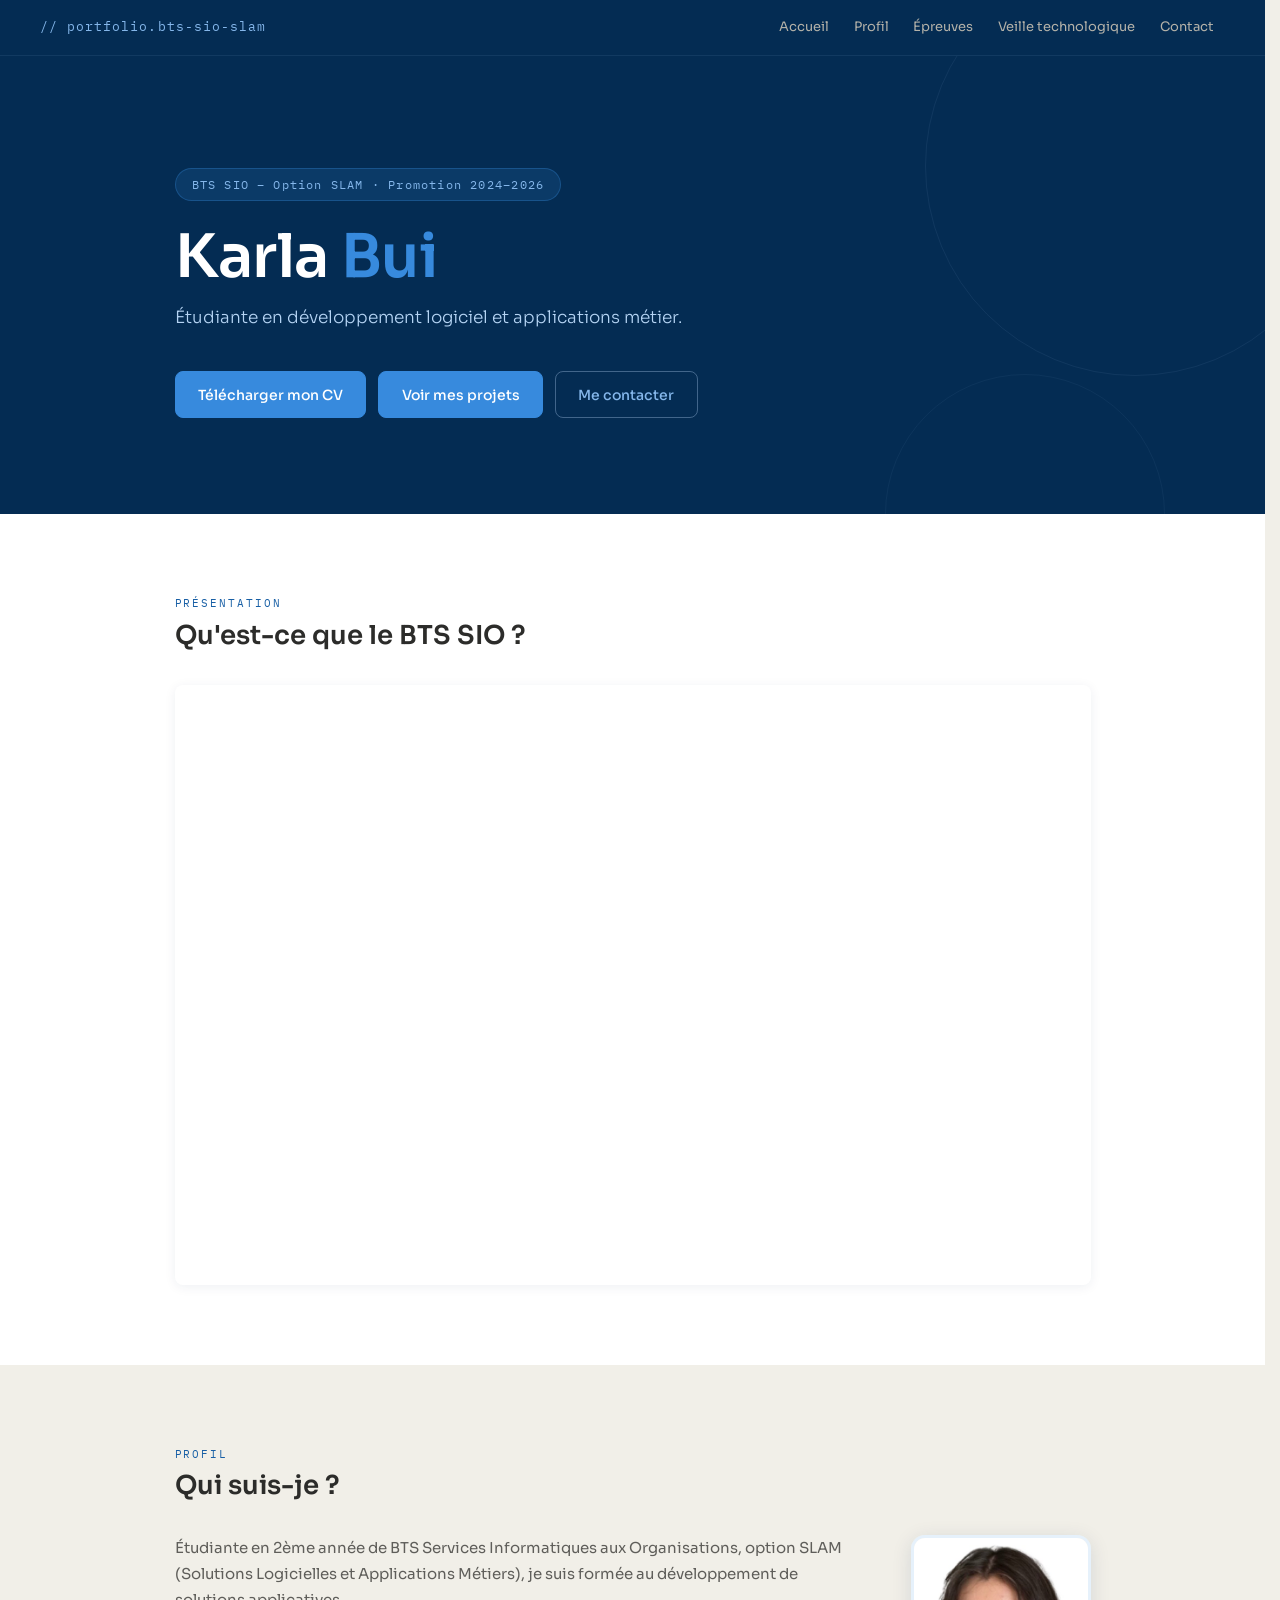
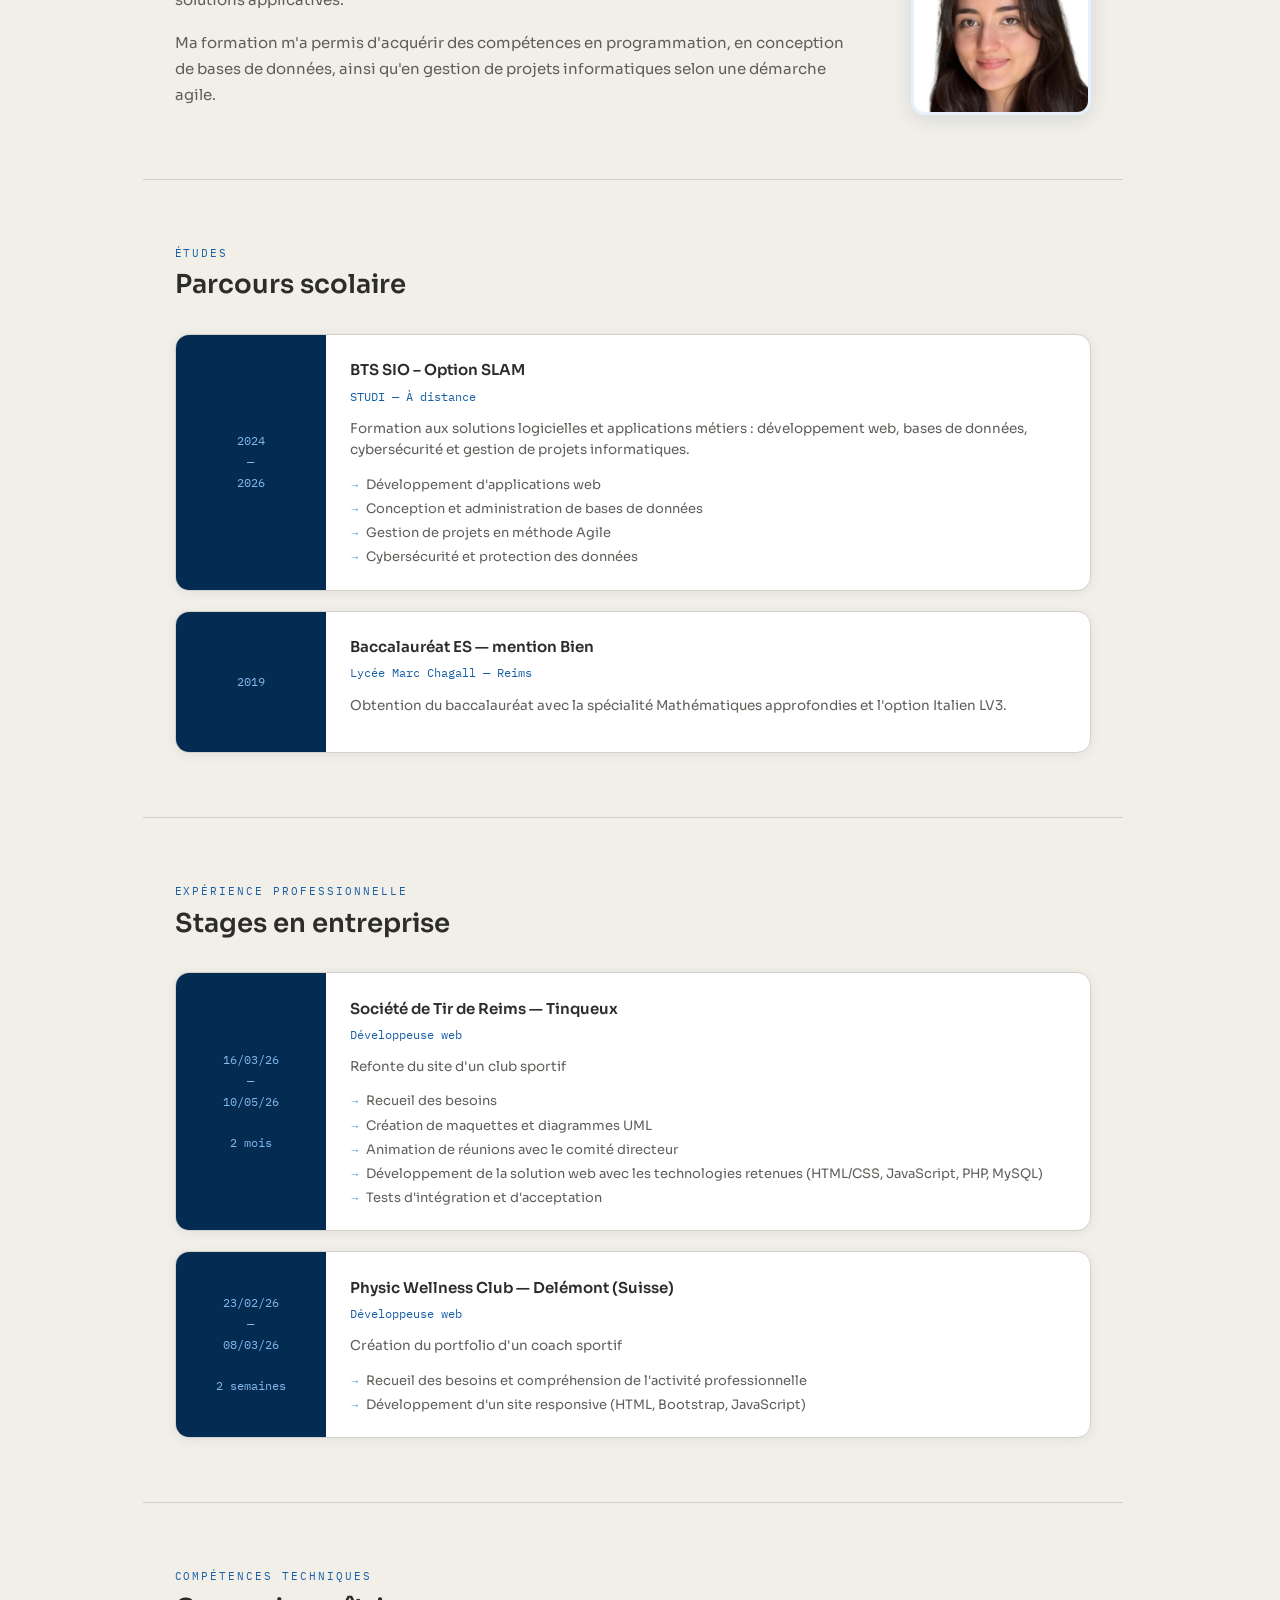
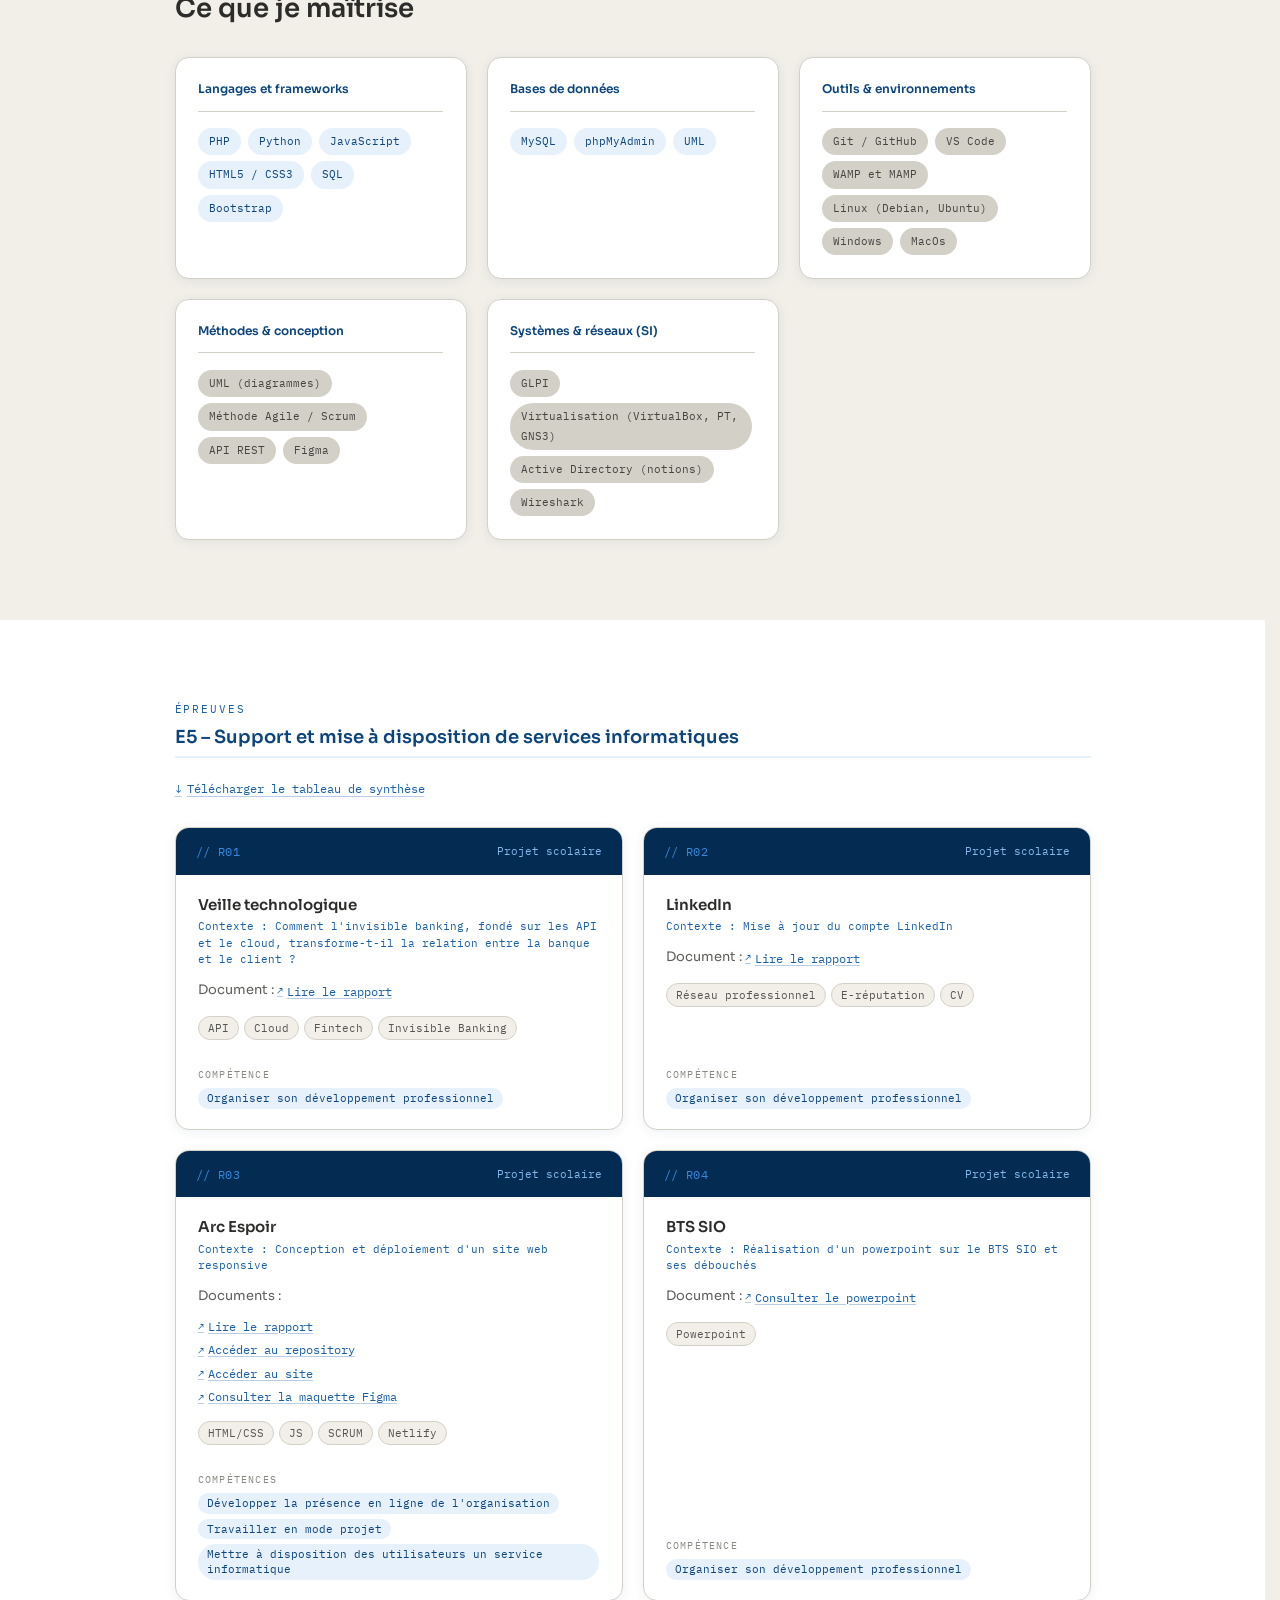
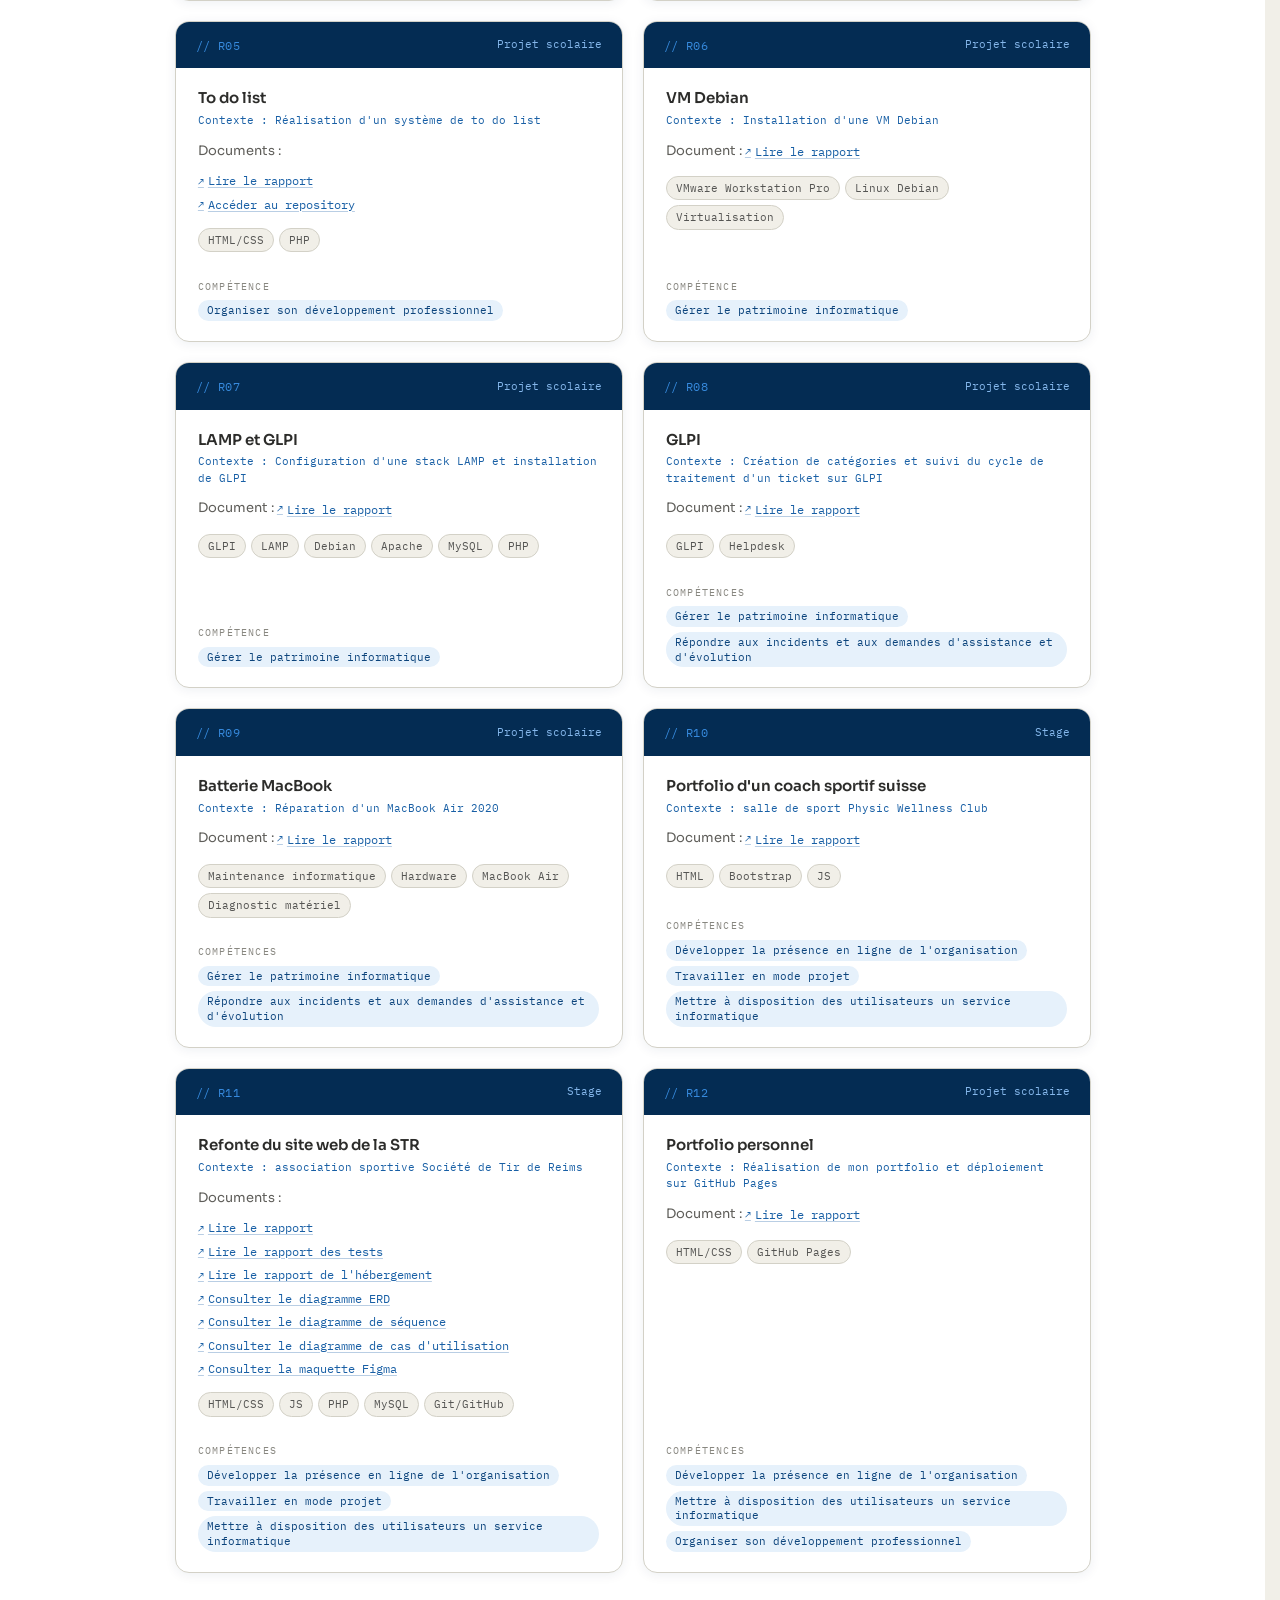
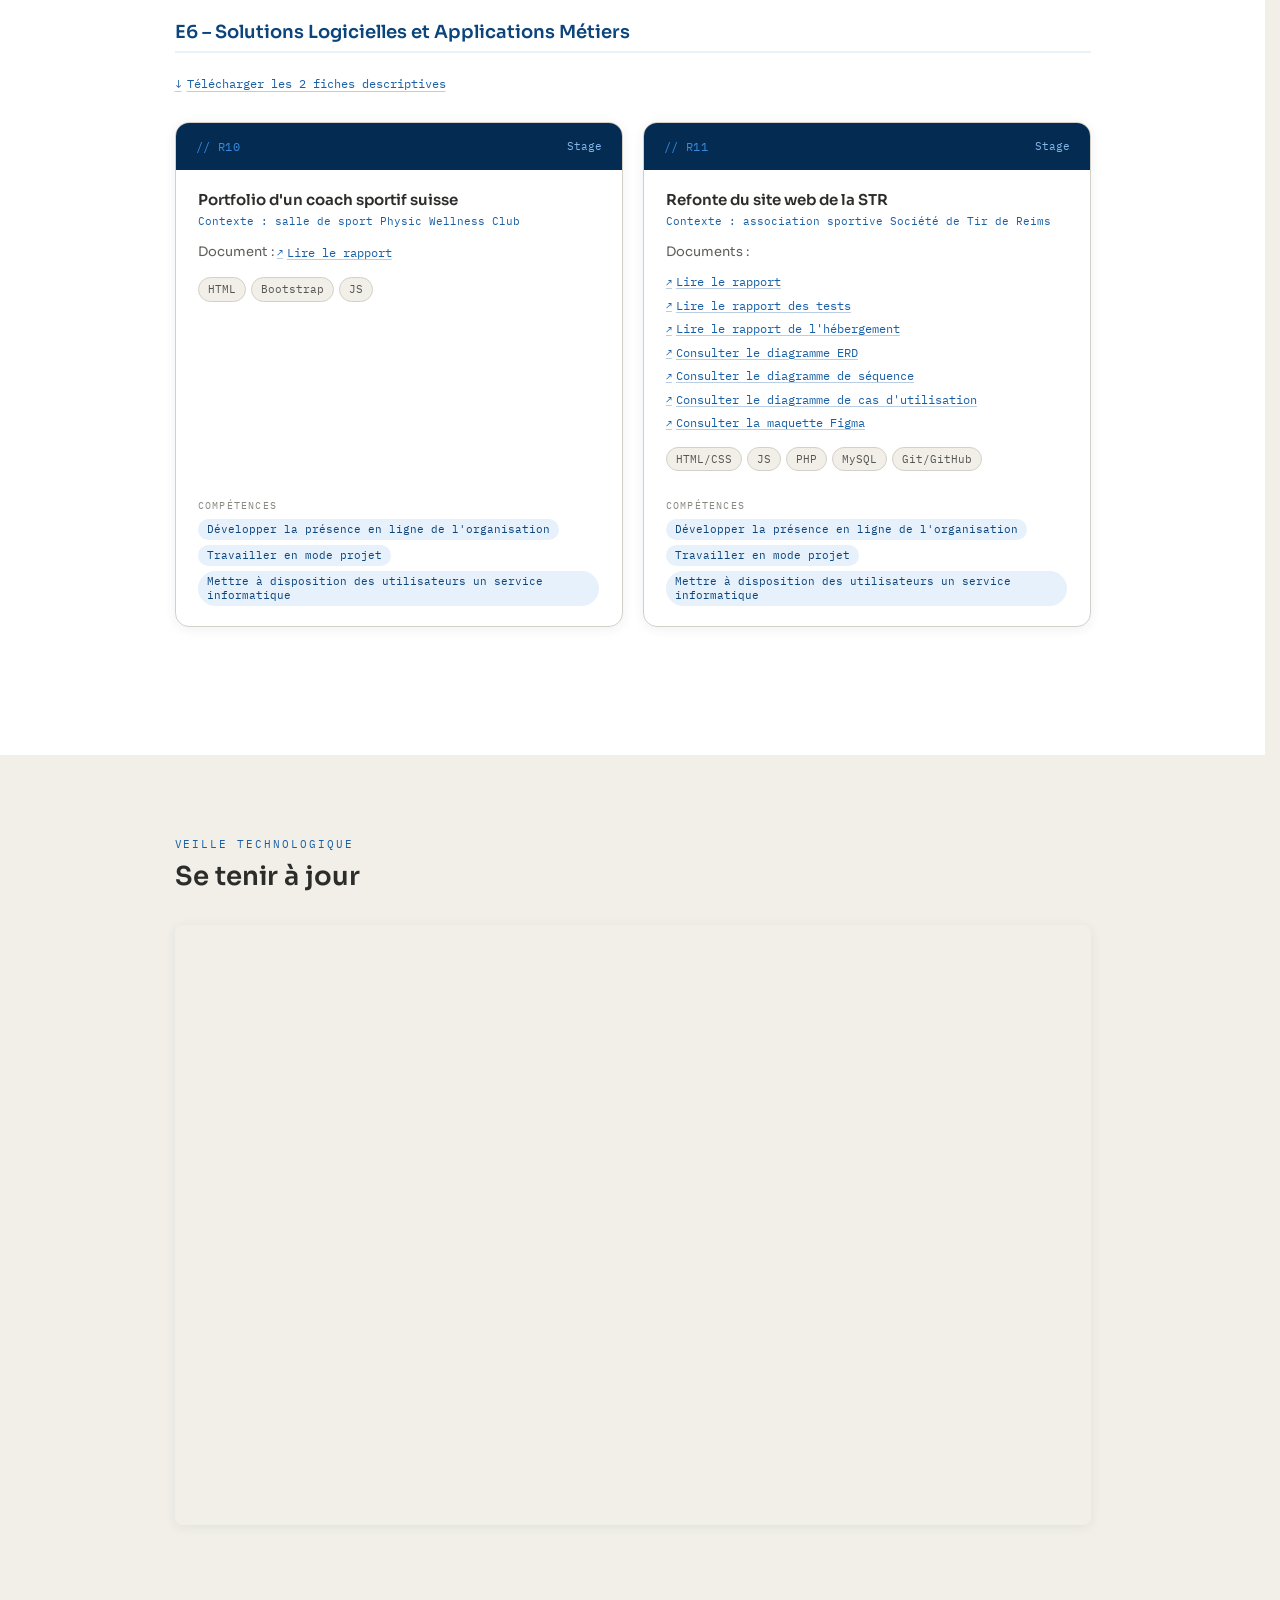
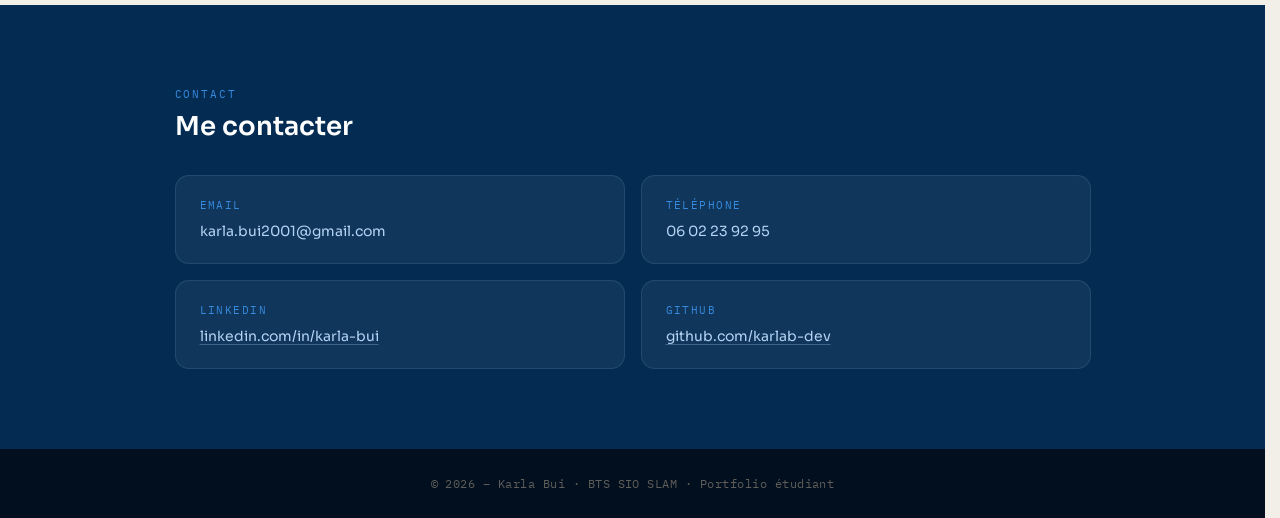
==== commit bc5212ec: "Add files via upload" ====
--- a/index.html
+++ b/index.html
@@ -15,7 +15,6 @@
             <ul class="nav-links">
                 <li><a href="#accueil">Accueil</a></li>
                 <li><a href="#profil">Profil</a></li>
-                <!-- FIX : dropdown avec class pour pouvoir le styler en CSS -->
                 <li class="nav-dropdown">
                     <a href="#epreuves">Épreuves</a>
                     <ul class="nav-submenu">
@@ -42,7 +41,7 @@
             </div>
         </section>
 
-        <!-- FIX : section BTS séparée du hero -->
+        <!-- BTS SIO -->
         <section id="bts-sio">
             <div class="container">
                 <p class="section-label">Présentation</p>
@@ -61,14 +60,12 @@
                         <p>Étudiante en 2ème année de BTS Services Informatiques aux Organisations, option SLAM (Solutions Logicielles et Applications Métiers), je suis formée au développement de solutions applicatives.</p>
                         <p>Ma formation m'a permis d'acquérir des compétences en programmation, en conception de bases de données, ainsi qu'en gestion de projets informatiques selon une démarche agile.</p>
                     </div>
-                    <!-- FIX : dimensions explicites sur l'image -->
                     <div class="about-picture">
                         <img src="photo.jpg" alt="Photo de profil de Karla Bui" width="200" height="200">
                     </div>
                 </div>
             </div>
 
-            <!-- FIX : Parcours scolaire = diplômes/formations, PAS les stages -->
             <div class="container">
                 <p class="section-label">Études</p>
                 <h2 class="section-title">Parcours scolaire</h2>
@@ -80,7 +77,7 @@
                         </div>
                         <div class="stage-body">
                             <div class="stage-company">BTS SIO – Option SLAM</div>
-                            <div class="stage-role">STUDI — A distance</div>
+                            <div class="stage-role">STUDI — À distance</div>
                             <p class="stage-desc">Formation aux solutions logicielles et applications métiers : développement web, bases de données, cybersécurité et gestion de projets informatiques.</p>
                             <ul class="stage-missions">
                                 <li>Développement d'applications web</li>
@@ -98,14 +95,13 @@
                         <div class="stage-body">
                             <div class="stage-company">Baccalauréat ES — mention Bien</div>
                             <div class="stage-role">Lycée Marc Chagall — Reims</div>
-                            <p class="stage-desc">Obtention du baccalauréat avec la spécialités Mathématiques approfondies et l'option Italien LV3.</p>
-                        </div>
-                    </div>
-
-                </div>
-            </div>
-
-            <!-- Stages en entreprise (contenu distinct du parcours scolaire) -->
+                            <p class="stage-desc">Obtention du baccalauréat avec la spécialité Mathématiques approfondies et l'option Italien LV3.</p>
+                        </div>
+                    </div>
+
+                </div>
+            </div>
+
             <div class="container">
                 <p class="section-label">Expérience professionnelle</p>
                 <h2 class="section-title">Stages en entreprise</h2>
@@ -113,36 +109,33 @@
 
                     <div class="stage-card">
                         <div class="stage-date">
-                            <div class="stage-date-text">Jan. 2026<br>—<br>Fév. 2026<br><br>7 semaines</div>
+                            <div class="stage-date-text">16/03/26<br>—<br>10/05/26<br><br>2 mois</div>
                         </div>
                         <div class="stage-body">
-                            <div class="stage-company">[Nom de l'entreprise] — [Ville]</div>
-                            <div class="stage-role">Développeuse web – Stage 2ème année</div>
-                            <p class="stage-desc">Intégrée à l'équipe technique, j'ai participé au développement d'une API REST pour la refonte du système de réservations en ligne de l'entreprise.</p>
+                            <div class="stage-company">Société de Tir de Reims — Tinqueux</div>
+                            <div class="stage-role">Développeuse web</div>
+                            <p class="stage-desc">Refonte du site d'un club sportif</p>
                             <ul class="stage-missions">
-                                <li>Analyse des besoins avec le responsable technique</li>
-                                <li>Conception du MCD et des routes API (RESTful)</li>
-                                <li>Développement avec Laravel (controllers, models, migrations)</li>
-                                <li>Mise en place de l'authentification JWT</li>
-                                <li>Tests fonctionnels sur Postman et documentation Swagger</li>
+                                <li>Recueil des besoins</li>
+                                <li>Création de maquettes et diagrammes UML</li>
+                                <li>Animation de réunions avec le comité directeur</li>
+                                <li>Développement de la solution web avec les technologies retenues (HTML/CSS, JavaScript, PHP, MySQL)</li>
+                                <li>Tests d'intégration et d'acceptation</li>
                             </ul>
                         </div>
                     </div>
 
                     <div class="stage-card">
                         <div class="stage-date">
-                            <div class="stage-date-text">Mai 2025<br>—<br>Juin 2025<br><br>5 semaines</div>
+                            <div class="stage-date-text">23/02/26<br>—<br>08/03/26<br><br>2 semaines</div>
                         </div>
                         <div class="stage-body">
-                            <div class="stage-company">[Nom de la PME] — [Ville]</div>
-                            <div class="stage-role">Développeuse web – Stage 1ère année</div>
-                            <p class="stage-desc">Développement d'une application de gestion de stock interne pour une PME du secteur logistique, en remplacement d'un suivi manuel sur tableur.</p>
+                            <div class="stage-company">Physic Wellness Club — Delémont (Suisse)</div>
+                            <div class="stage-role">Développeuse web</div>
+                            <p class="stage-desc">Création du portfolio d'un coach sportif</p>
                             <ul class="stage-missions">
-                                <li>Recueil des besoins auprès des utilisateurs (magasiniers, comptable)</li>
-                                <li>Modélisation de la base de données (Merise – MCD/MLD)</li>
-                                <li>Développement PHP / MySQL de l'application CRUD</li>
-                                <li>Génération de rapports PDF avec FPDF</li>
-                                <li>Formation des utilisateurs et rédaction du manuel utilisateur</li>
+                                <li>Recueil des besoins et compréhension de l'activité professionnelle</li>
+                                <li>Développement d'un site responsive (HTML, Bootstrap, JavaScript)</li>
                             </ul>
                         </div>
                     </div>
@@ -155,15 +148,12 @@
                 <h2 class="section-title">Ce que je maîtrise</h2>
                 <div class="skills-grid">
                     <div class="skill-group">
-                        <div class="skill-group-title">Langages de programmation</div>
+                        <div class="skill-group-title">Langages et frameworks</div>
                         <span class="skill-tag">PHP</span>
                         <span class="skill-tag">Python</span>
                         <span class="skill-tag">JavaScript</span>
                         <span class="skill-tag">HTML5 / CSS3</span>
                         <span class="skill-tag">SQL</span>
-                    </div>
-                    <div class="skill-group">
-                        <div class="skill-group-title">Frameworks & bibliothèques</div>
                         <span class="skill-tag">Bootstrap</span>
                     </div>
                     <div class="skill-group">
@@ -177,20 +167,23 @@
                         <span class="skill-tag gray">Git / GitHub</span>
                         <span class="skill-tag gray">VS Code</span>
                         <span class="skill-tag gray">WAMP et MAMP</span>
-                        <span class="skill-tag gray">Linux</span>
+                        <span class="skill-tag gray">Linux (Debian, Ubuntu)</span>
+                        <span class="skill-tag gray">Windows</span>
+                        <span class="skill-tag gray">MacOs</span>
                     </div>
                     <div class="skill-group">
                         <div class="skill-group-title">Méthodes & conception</div>
                         <span class="skill-tag gray">UML (diagrammes)</span>
                         <span class="skill-tag gray">Méthode Agile / Scrum</span>
                         <span class="skill-tag gray">API REST</span>
+                        <span class="skill-tag gray">Figma</span>
                     </div>
                     <div class="skill-group">
                         <div class="skill-group-title">Systèmes & réseaux (SI)</div>
                         <span class="skill-tag gray">GLPI</span>
                         <span class="skill-tag gray">Virtualisation (VirtualBox, PT, GNS3)</span>
                         <span class="skill-tag gray">Active Directory (notions)</span>
-                        <span class="skill-tag gray">TCP/IP</span>
+                        <span class="skill-tag gray">Wireshark</span>
                     </div>
                 </div>
             </div>
@@ -201,56 +194,290 @@
             <div class="container">
                 <p class="section-label">Épreuves</p>
 
-                <!-- FIX : E5 et E6 en h3 (sous-titres de la section Épreuves) -->
                 <h3 class="section-title" id="e5">E5 – Support et mise à disposition de services informatiques</h3>
-                <a href="annexe-E5.PDF">Télécharger l'annexe X</a>
+                <a href="annexe-E5.PDF">Télécharger le tableau de synthèse</a>
                 <div class="projects-grid">
 
                     <div class="project-card">
                         <div class="project-card-header">
                             <span class="project-number">// R01</span>
-                            <span class="project-type-label">Stage 1A</span>
-                        </div>
-                        <div class="project-card-body">
-                            <h4 class="project-title">Gestion de stock</h4>
-                            <p class="project-context">Contexte : PME logistique, 12 employés</p>
-                            <p class="project-desc">Développement d'une application web interne permettant la gestion des entrées/sorties de stock, le suivi des fournisseurs et la génération de rapports PDF. Remplacement d'un tableau Excel non sécurisé.</p>
-                            <div class="project-tags">
-                                <span class="project-tag">PHP 8</span>
+                            <span class="project-type-label">Projet scolaire</span>
+                        </div>
+                        <div class="project-card-body">
+                            <h4 class="project-title">Veille technologique</h4>
+                            <p class="project-context">Contexte : Comment l'invisible banking, fondé sur les API et le cloud, transforme-t-il la relation entre la banque et le client ?</p>
+                            <p class="project-desc">Document : <a href="veille-techno-BUI.pdf">Lire le rapport</a></p>
+                            <div class="project-tags">
+                                <span class="project-tag">API</span>
+                                <span class="project-tag">Cloud</span>
+                                <span class="project-tag">Fintech</span>
+                                <span class="project-tag">Invisible Banking</span>
+                            </div>
+                            <p class="project-competences-title">Compétence</p>
+                            <div class="project-comps">
+                                <span class="project-comp">Organiser son développement professionnel</span>
+                            </div>
+                        </div>
+                    </div>
+
+                    <div class="project-card">
+                        <div class="project-card-header">
+                            <span class="project-number">// R02</span>
+                            <span class="project-type-label">Projet scolaire</span>
+                        </div>
+                        <div class="project-card-body">
+                            <h4 class="project-title">LinkedIn</h4>
+                            <p class="project-context">Contexte : Mise à jour du compte LinkedIn</p>
+                            <p class="project-desc">Document : <a href="LinkedIn.pdf">Lire le rapport</a></p>
+                            <div class="project-tags">
+                                <span class="project-tag">Réseau professionnel</span>
+                                <span class="project-tag">E-réputation</span>
+                                <span class="project-tag">CV</span>
+                            </div>
+                            <p class="project-competences-title">Compétence</p>
+                            <div class="project-comps">
+                                <span class="project-comp">Organiser son développement professionnel</span>
+                            </div>
+                        </div>
+                    </div>
+
+                    <div class="project-card">
+                        <div class="project-card-header">
+                            <span class="project-number">// R03</span>
+                            <span class="project-type-label">Projet scolaire</span>
+                        </div>
+                        <div class="project-card-body">
+                            <h4 class="project-title">Arc Espoir</h4>
+                            <p class="project-context">Contexte : Conception et déploiement d'un site web responsive</p>
+                            <div class="project-desc">Documents :</div>
+                            <ul>
+                                <li><a href="arc-espoir.pdf">Lire le rapport</a></li>
+                                <li><a href="https://github.com/karlab-dev/arc-espoir">Accéder au repository</a></li>
+                                <li><a href="https://arc-espoir.netlify.app/">Accéder au site</a></li>
+                                <li><a href="https://www.figma.com/design/NXUGenoFlSUfImg4TnnBAE/Arc-Espoir?t=yLqxmmkLsaF4a96E-1">Consulter la maquette Figma</a></li>
+                            </ul>
+                            <div class="project-tags">
+                                <span class="project-tag">HTML/CSS</span>
+                                <span class="project-tag">JS</span>
+                                <span class="project-tag">SCRUM</span>
+                                <span class="project-tag">Netlify</span>
+                            </div>
+                            <p class="project-competences-title">Compétences</p>
+                            <div class="project-comps">
+                                <span class="project-comp">Développer la présence en ligne de l'organisation</span>
+                                <span class="project-comp">Travailler en mode projet</span>
+                                <span class="project-comp">Mettre à disposition des utilisateurs un service informatique</span>
+                            </div>
+                        </div>
+                    </div>
+
+                    <div class="project-card">
+                        <div class="project-card-header">
+                            <span class="project-number">// R04</span>
+                            <span class="project-type-label">Projet scolaire</span>
+                        </div>
+                        <div class="project-card-body">
+                            <h4 class="project-title">BTS SIO</h4>
+                            <p class="project-context">Contexte : Réalisation d'un powerpoint sur le BTS SIO et ses débouchés</p>
+                            <p class="project-desc">Document : <a href="ppt-bts.pdf">Consulter le powerpoint</a></p>
+                            <div class="project-tags">
+                                <span class="project-tag">Powerpoint</span>
+                            </div>
+                            <p class="project-competences-title">Compétence</p>
+                            <div class="project-comps">
+                                <span class="project-comp">Organiser son développement professionnel</span>
+                            </div>
+                        </div>
+                    </div>
+
+                    <div class="project-card">
+                        <div class="project-card-header">
+                            <span class="project-number">// R05</span>
+                            <span class="project-type-label">Projet scolaire</span>
+                        </div>
+                        <div class="project-card-body">
+                            <h4 class="project-title">To do list</h4>
+                            <p class="project-context">Contexte : Réalisation d'un système de to do list</p>
+                            <div class="project-desc">Documents :</div>
+                            <ul>
+                                <li><a href="todolist.pdf">Lire le rapport</a></li>
+                                <li><a href="https://github.com/karlab-dev/todolist-php">Accéder au repository</a></li>
+                            </ul>
+                            <div class="project-tags">
+                                <span class="project-tag">HTML/CSS</span>
+                                <span class="project-tag">PHP</span>
+                            </div>
+                            <p class="project-competences-title">Compétence</p>
+                            <div class="project-comps">
+                                <span class="project-comp">Organiser son développement professionnel</span>
+                            </div>
+                        </div>
+                    </div>
+
+                    <div class="project-card">
+                        <div class="project-card-header">
+                            <span class="project-number">// R06</span>
+                            <span class="project-type-label">Projet scolaire</span>
+                        </div>
+                        <div class="project-card-body">
+                            <h4 class="project-title">VM Debian</h4>
+                            <p class="project-context">Contexte : Installation d'une VM Debian</p>
+                            <p class="project-desc">Document : <a href="VMDebian.pdf">Lire le rapport</a></p>
+                            <div class="project-tags">
+                                <span class="project-tag">VMware Workstation Pro</span>
+                                <span class="project-tag">Linux Debian</span>
+                                <span class="project-tag">Virtualisation</span>
+                            </div>
+                            <p class="project-competences-title">Compétence</p>
+                            <div class="project-comps">
+                                <span class="project-comp">Gérer le patrimoine informatique</span>
+                            </div>
+                        </div>
+                    </div>
+
+                    <div class="project-card">
+                        <div class="project-card-header">
+                            <span class="project-number">// R07</span>
+                            <span class="project-type-label">Projet scolaire</span>
+                        </div>
+                        <div class="project-card-body">
+                            <h4 class="project-title">LAMP et GLPI</h4>
+                            <p class="project-context">Contexte : Configuration d'une stack LAMP et installation de GLPI</p>
+                            <p class="project-desc">Document : <a href="lamp-glpi.pdf">Lire le rapport</a></p>
+                            <div class="project-tags">
+                                <span class="project-tag">GLPI</span>
+                                <span class="project-tag">LAMP</span>
+                                <span class="project-tag">Debian</span>
+                                <span class="project-tag">Apache</span>
                                 <span class="project-tag">MySQL</span>
-                                <span class="project-tag">Bootstrap 5</span>
-                                <span class="project-tag">FPDF</span>
-                            </div>
-                            <p class="project-competences-title">Compétences</p>
-                            <div class="project-comps">
-                                <span class="project-comp">B1.1 Recenser les besoins</span>
-                                <span class="project-comp">B1.3 Développer</span>
-                                <span class="project-comp">B2.2 Bases de données</span>
-                                <span class="project-comp">B3.1 Déploiement</span>
-                            </div>
-                        </div>
-                    </div>
-
-                    <div class="project-card">
-                        <div class="project-card-header">
-                            <span class="project-number">// R02</span>
-                            <span class="project-type-label">Projet scolaire</span>
-                        </div>
-                        <div class="project-card-body">
-                            <h4 class="project-title">Application mobile de prise de notes</h4>
-                            <p class="project-context">Contexte : Cours développement mobile SLAM</p>
-                            <p class="project-desc">Application Android native permettant de créer, organiser et archiver des notes texte et vocales. Gestion locale des données via SQLite avec une interface simple et accessible.</p>
-                            <div class="project-tags">
-                                <span class="project-tag">Java</span>
-                                <span class="project-tag">Android Studio</span>
-                                <span class="project-tag">SQLite</span>
-                                <span class="project-tag">Material Design</span>
-                            </div>
-                            <p class="project-competences-title">Compétences</p>
-                            <div class="project-comps">
-                                <span class="project-comp">B1.2 Analyser</span>
-                                <span class="project-comp">B1.4 Tester</span>
-                                <span class="project-comp">B2.3 Correction</span>
+                                <span class="project-tag">PHP</span>
+                            </div>
+                            <p class="project-competences-title">Compétence</p>
+                            <div class="project-comps">
+                                <span class="project-comp">Gérer le patrimoine informatique</span>
+                            </div>
+                        </div>
+                    </div>
+
+                    <div class="project-card">
+                        <div class="project-card-header">
+                            <span class="project-number">// R08</span>
+                            <span class="project-type-label">Projet scolaire</span>
+                        </div>
+                        <div class="project-card-body">
+                            <h4 class="project-title">GLPI</h4>
+                            <p class="project-context">Contexte : Création de catégories et suivi du cycle de traitement d'un ticket sur GLPI</p>
+                            <p class="project-desc">Document : <a href="ticketglpi.pdf">Lire le rapport</a></p>
+                            <div class="project-tags">
+                                <span class="project-tag">GLPI</span>
+                                <span class="project-tag">Helpdesk</span>
+                            </div>
+                            <p class="project-competences-title">Compétences</p>
+                            <div class="project-comps">
+                                <span class="project-comp">Gérer le patrimoine informatique</span>
+                                <span class="project-comp">Répondre aux incidents et aux demandes d'assistance et d'évolution</span>
+                            </div>
+                        </div>
+                    </div>
+
+                    <div class="project-card">
+                        <div class="project-card-header">
+                            <span class="project-number">// R09</span>
+                            <span class="project-type-label">Projet scolaire</span>
+                        </div>
+                        <div class="project-card-body">
+                            <h4 class="project-title">Batterie MacBook</h4>
+                            <p class="project-context">Contexte : Réparation d'un MacBook Air 2020</p>
+                            <p class="project-desc">Document : <a href="batterie.pdf">Lire le rapport</a></p>
+                            <div class="project-tags">
+                                <span class="project-tag">Maintenance informatique</span>
+                                <span class="project-tag">Hardware</span>
+                                <span class="project-tag">MacBook Air</span>
+                                <span class="project-tag">Diagnostic matériel</span>
+                            </div>
+                            <p class="project-competences-title">Compétences</p>
+                            <div class="project-comps">
+                                <span class="project-comp">Gérer le patrimoine informatique</span>
+                                <span class="project-comp">Répondre aux incidents et aux demandes d'assistance et d'évolution</span>
+                            </div>
+                        </div>
+                    </div>
+
+                    <div class="project-card">
+                        <div class="project-card-header">
+                            <span class="project-number">// R10</span>
+                            <span class="project-type-label">Stage</span>
+                        </div>
+                        <div class="project-card-body">
+                            <h4 class="project-title">Portfolio d'un coach sportif suisse</h4>
+                            <p class="project-context">Contexte : salle de sport Physic Wellness Club</p>
+                            <p class="project-desc">Document : <a href="portfolio-Julien.pdf">Lire le rapport</a></p>
+                            <div class="project-tags">
+                                <span class="project-tag">HTML</span>
+                                <span class="project-tag">Bootstrap</span>
+                                <span class="project-tag">JS</span>
+                            </div>
+                            <p class="project-competences-title">Compétences</p>
+                            <div class="project-comps">
+                                <span class="project-comp">Développer la présence en ligne de l'organisation</span>
+                                <span class="project-comp">Travailler en mode projet</span>
+                                <span class="project-comp">Mettre à disposition des utilisateurs un service informatique</span>
+                            </div>
+                        </div>
+                    </div>
+
+                    <div class="project-card">
+                        <div class="project-card-header">
+                            <span class="project-number">// R11</span>
+                            <span class="project-type-label">Stage</span>
+                        </div>
+                        <div class="project-card-body">
+                            <h4 class="project-title">Refonte du site web de la STR</h4>
+                            <p class="project-context">Contexte : association sportive Société de Tir de Reims</p>
+                            <div class="project-desc">Documents :</div>
+                            <ul>
+                                <li><a href="rapport-str.pdf">Lire le rapport</a></li>
+                                <li><a href="tests-str.pdf">Lire le rapport des tests</a></li>
+                                <li><a href="hébergement-str.pdf">Lire le rapport de l'hébergement</a></li>
+                                <li><a href="bdd.png">Consulter le diagramme ERD</a></li>
+                                <li><a href="séquence.png">Consulter le diagramme de séquence</a></li>
+                                <li><a href="utilisation.png">Consulter le diagramme de cas d'utilisation</a></li>
+                                <li><a href="https://www.figma.com/design/5O20fMTkY3FfOABl2DncFs/STR?node-id=35-1072&t=00a6FlFHLgsmfMSk-1">Consulter la maquette Figma</a></li>
+                            </ul>
+                            <div class="project-tags">
+                                <span class="project-tag">HTML/CSS</span>
+                                <span class="project-tag">JS</span>
+                                <span class="project-tag">PHP</span>
+                                <span class="project-tag">MySQL</span>
+                                <span class="project-tag">Git/GitHub</span>
+                            </div>
+                            <p class="project-competences-title">Compétences</p>
+                            <div class="project-comps">
+                                <span class="project-comp">Développer la présence en ligne de l'organisation</span>
+                                <span class="project-comp">Travailler en mode projet</span>
+                                <span class="project-comp">Mettre à disposition des utilisateurs un service informatique</span>
+                            </div>
+                        </div>
+                    </div>
+
+                    <div class="project-card">
+                        <div class="project-card-header">
+                            <span class="project-number">// R12</span>
+                            <span class="project-type-label">Projet scolaire</span>
+                        </div>
+                        <div class="project-card-body">
+                            <h4 class="project-title">Portfolio personnel</h4>
+                            <p class="project-context">Contexte : Réalisation de mon portfolio et déploiement sur GitHub Pages</p>
+                            <p class="project-desc">Document : <a href="Portfolio-GitHubPage.pdf">Lire le rapport</a></p>
+                            <div class="project-tags">
+                                <span class="project-tag">HTML/CSS</span>
+                                <span class="project-tag">GitHub Pages</span>
+                            </div>
+                            <p class="project-competences-title">Compétences</p>
+                            <div class="project-comps">
+                                <span class="project-comp">Développer la présence en ligne de l'organisation</span>
+                                <span class="project-comp">Mettre à disposition des utilisateurs un service informatique</span>
+                                <span class="project-comp">Organiser son développement professionnel</span>
                             </div>
                         </div>
                     </div>
@@ -258,56 +485,62 @@
                 </div>
 
                 <h3 class="section-title" id="e6" style="margin-top: 3rem;">E6 – Solutions Logicielles et Applications Métiers</h3>
-                <a href="annexe-E6.pdf">Télécharger l'annexe X</a>
+                <a href="annexe-E6.pdf">Télécharger les 2 fiches descriptives</a>
                 <div class="projects-grid">
 
                     <div class="project-card">
                         <div class="project-card-header">
-                            <span class="project-number">// R03</span>
-                            <span class="project-type-label">Projet scolaire</span>
-                        </div>
-                        <div class="project-card-body">
-                            <h4 class="project-title">Site vitrine + back-office</h4>
-                            <p class="project-context">Contexte : Association sportive locale (bénévolat)</p>
-                            <p class="project-desc">Conception et développement d'un site vitrine responsive avec espace d'administration sécurisé. Gestion des actualités, des événements et des membres. Authentification avec rôles utilisateurs.</p>
-                            <div class="project-tags">
-                                <span class="project-tag">Laravel 11</span>
-                                <span class="project-tag">Blade</span>
+                            <span class="project-number">// R10</span>
+                            <span class="project-type-label">Stage</span>
+                        </div>
+                        <div class="project-card-body">
+                            <h4 class="project-title">Portfolio d'un coach sportif suisse</h4>
+                            <p class="project-context">Contexte : salle de sport Physic Wellness Club</p>
+                            <p class="project-desc">Document : <a href="portfolio-Julien.pdf">Lire le rapport</a></p>
+                            <div class="project-tags">
+                                <span class="project-tag">HTML</span>
+                                <span class="project-tag">Bootstrap</span>
+                                <span class="project-tag">JS</span>
+                            </div>
+                            <p class="project-competences-title">Compétences</p>
+                            <div class="project-comps">
+                                <span class="project-comp">Développer la présence en ligne de l'organisation</span>
+                                <span class="project-comp">Travailler en mode projet</span>
+                                <span class="project-comp">Mettre à disposition des utilisateurs un service informatique</span>
+                            </div>
+                        </div>
+                    </div>
+
+                    <div class="project-card">
+                        <div class="project-card-header">
+                            <span class="project-number">// R11</span>
+                            <span class="project-type-label">Stage</span>
+                        </div>
+                        <div class="project-card-body">
+                            <h4 class="project-title">Refonte du site web de la STR</h4>
+                            <p class="project-context">Contexte : association sportive Société de Tir de Reims</p>
+                            <div class="project-desc">Documents :</div>
+                            <ul>
+                                <li><a href="rapport-str.pdf">Lire le rapport</a></li>
+                                <li><a href="tests-str.pdf">Lire le rapport des tests</a></li>
+                                <li><a href="hébergement-str.pdf">Lire le rapport de l'hébergement</a></li>
+                                <li><a href="bdd.png">Consulter le diagramme ERD</a></li>
+                                <li><a href="séquence.png">Consulter le diagramme de séquence</a></li>
+                                <li><a href="utilisation.png">Consulter le diagramme de cas d'utilisation</a></li>
+                                <li><a href="https://www.figma.com/design/5O20fMTkY3FfOABl2DncFs/STR?node-id=35-1072&t=00a6FlFHLgsmfMSk-1">Consulter la maquette Figma</a></li>
+                            </ul>
+                            <div class="project-tags">
+                                <span class="project-tag">HTML/CSS</span>
+                                <span class="project-tag">JS</span>
+                                <span class="project-tag">PHP</span>
                                 <span class="project-tag">MySQL</span>
-                                <span class="project-tag">Git</span>
-                            </div>
-                            <p class="project-competences-title">Compétences</p>
-                            <div class="project-comps">
-                                <span class="project-comp">B1.1 Recenser</span>
-                                <span class="project-comp">B2.1 Réponse aux demandes</span>
-                                <span class="project-comp">B2.2 BDD</span>
-                                <span class="project-comp">B3.2 Présence en ligne</span>
-                            </div>
-                        </div>
-                    </div>
-
-                    <div class="project-card">
-                        <div class="project-card-header">
-                            <span class="project-number">// R04</span>
-                            <span class="project-type-label">Stage 2A</span>
-                        </div>
-                        <div class="project-card-body">
-                            <h4 class="project-title">API REST – Réservations en ligne</h4>
-                            <p class="project-context">Contexte : Entreprise de services aux particuliers</p>
-                            <p class="project-desc">Développement d'une API RESTful permettant la gestion de réservations de prestations. Documentation Swagger, tests sous Postman, gestion des tokens JWT pour l'authentification.</p>
-                            <div class="project-tags">
-                                <span class="project-tag">Laravel</span>
-                                <span class="project-tag">JWT</span>
-                                <span class="project-tag">Postman</span>
-                                <span class="project-tag">Swagger</span>
-                                <span class="project-tag">MySQL</span>
-                            </div>
-                            <p class="project-competences-title">Compétences</p>
-                            <div class="project-comps">
-                                <span class="project-comp">B1.3 Développer</span>
-                                <span class="project-comp">B1.4 Tester / valider</span>
-                                <span class="project-comp">B2.2 BDD</span>
-                                <span class="project-comp">B3.1 Déploiement</span>
+                                <span class="project-tag">Git/GitHub</span>
+                            </div>
+                            <p class="project-competences-title">Compétences</p>
+                            <div class="project-comps">
+                                <span class="project-comp">Développer la présence en ligne de l'organisation</span>
+                                <span class="project-comp">Travailler en mode projet</span>
+                                <span class="project-comp">Mettre à disposition des utilisateurs un service informatique</span>
                             </div>
                         </div>
                     </div>
@@ -336,14 +569,12 @@
                     <div class="contact-card">
                         <div>
                             <div class="contact-card-label">Email</div>
-                            <!-- FIX : email protégé contre les bots de spam -->
                             <div class="contact-card-value" id="contact-email"></div>
                         </div>
                     </div>
                     <div class="contact-card">
                         <div>
                             <div class="contact-card-label">Téléphone</div>
-                            <!-- FIX : téléphone protégé contre les bots -->
                             <div class="contact-card-value" id="contact-tel"></div>
                         </div>
                     </div>
@@ -367,15 +598,13 @@
             </div>
         </section>
 
-        <!-- FIX : footer avec le bon nom -->
         <footer>
             © 2026 – Karla Bui · BTS SIO SLAM · Portfolio étudiant
         </footer>
 
         <script>
-            // FIX : coordonnées reconstituées en JS pour limiter l'indexation par les bots
             document.getElementById('contact-email').textContent = 'karla.bui2001' + '@' + 'gmail.com';
-            document.getElementById('contact-tel').textContent = '06 02 23' + ' 92 95';
+            document.getElementById('contact-tel').textContent   = '06 02 23' + ' 92 95';
         </script>
     </body>
 </html>
--- a/style.css
+++ b/style.css
@@ -1,6 +1,6 @@
 /* ============================================================
    PORTFOLIO – KARLA BUI · BTS SIO SLAM
-   style.css — version production
+   style.css — version production v5
    Polices : IBM Plex Mono (monospace) + Sora (sans-serif)
    ============================================================ */
 
@@ -18,7 +18,6 @@
 html {
   scroll-behavior: smooth;
   font-size: 16px;
-  /* évite les sauts de scrollbar lors d'ouverture de modales */
   scrollbar-gutter: stable;
 }
 
@@ -32,28 +31,16 @@
   -moz-osx-font-smoothing: grayscale;
 }
 
-img {
-  display: block;
-  max-width: 100%;
-  height: auto;
-}
-
-a {
-  color: inherit;
-  text-decoration: none;
-}
-
-ul {
-  list-style: none;
-}
-
-
-/* ============================================================
-   2. DESIGN TOKENS (variables CSS)
+img { display: block; max-width: 100%; height: auto; }
+ul  { list-style: none; }
+a   { color: inherit; text-decoration: none; }
+
+
+/* ============================================================
+   2. DESIGN TOKENS
    ============================================================ */
 
 :root {
-  /* Bleus */
   --blue-900: #042C53;
   --blue-800: #0C447C;
   --blue-600: #185FA5;
@@ -62,42 +49,34 @@
   --blue-100: #B5D4F4;
   --blue-50:  #E6F1FB;
 
-  /* Gris */
   --gray-900: #2C2C2A;
   --gray-800: #444441;
+  --gray-700: #555553;
   --gray-600: #5F5E5A;
   --gray-400: #888780;
   --gray-200: #B4B2A9;
   --gray-100: #D3D1C7;
   --gray-50:  #F1EFE8;
 
-  /* Blanc */
   --white: #ffffff;
 
-  /* Sémantique */
-  --success-bg:   #EAF3DE;
-  --success-text: #3B6D11;
-  --warning-bg:   #FAEEDA;
-  --warning-text: #854F0B;
-
-  /* Typographie */
-  --font-sans:  'Sora', sans-serif;
-  --font-mono:  'IBM Plex Mono', monospace;
-
-  /* Espacements */
+  --font-sans: 'Sora', sans-serif;
+  --font-mono: 'IBM Plex Mono', monospace;
+
   --section-padding: 5rem 0;
   --container-width: 980px;
   --container-px: 2rem;
 
-  /* Bordures */
-  --radius-sm: 6px;
-  --radius-md: 8px;
-  --radius-lg: 14px;
+  --radius-sm:   6px;
+  --radius-md:   8px;
+  --radius-lg:  14px;
   --radius-pill: 100px;
 
-  /* Transitions */
   --transition-fast: 150ms ease;
   --transition-base: 220ms ease;
+
+  --shadow-card:  0 2px 12px rgba(4, 44, 83, 0.07);
+  --shadow-hover: 0 6px 24px rgba(24, 95, 165, 0.12);
 }
 
 
@@ -111,7 +90,6 @@
   padding-inline: var(--container-px);
 }
 
-/* Séparateur entre blocs container dans une même section */
 .container + .container {
   margin-top: 4rem;
   padding-top: 4rem;
@@ -121,7 +99,6 @@
 .section-label {
   font-family: var(--font-mono);
   font-size: 11px;
-  font-weight: 400;
   letter-spacing: 0.18em;
   text-transform: uppercase;
   color: var(--blue-600);
@@ -129,11 +106,11 @@
 }
 
 .section-title {
-  font-size: clamp(22px, 3vw, 28px);
+  font-size: clamp(20px, 3vw, 26px);
   font-weight: 600;
   color: var(--gray-900);
-  line-height: 1.2;
-  margin-bottom: 2.5rem;
+  line-height: 1.25;
+  margin-bottom: 2rem;
 }
 
 
@@ -151,8 +128,8 @@
   justify-content: space-between;
   padding-inline: 2.5rem;
   height: 56px;
-  /* ligne de séparation subtile en bas */
   border-bottom: 1px solid rgba(180, 210, 244, 0.08);
+  gap: 1rem;
 }
 
 .nav-brand {
@@ -164,31 +141,27 @@
   flex-shrink: 0;
 }
 
-/* Liste principale */
 .nav-links {
   display: flex;
   align-items: center;
-  gap: 0.25rem;
-}
-
-.nav-links > li {
-  position: relative;
-}
+  gap: 0.15rem;
+}
+
+.nav-links > li { position: relative; }
 
 .nav-links > li > a {
   display: block;
-  padding: 0.4rem 0.75rem;
+  padding: 0.4rem 0.7rem;
   font-size: 13px;
-  color: var(--white);
+  color: var(--gray-200);
   border-radius: var(--radius-md);
+  white-space: nowrap;
   transition: color var(--transition-fast), background-color var(--transition-fast);
-  white-space: nowrap;
-}
-
+}
 .nav-links > li > a:hover,
 .nav-links > li > a:focus-visible {
   color: var(--white);
-  background-color: rgba(255, 255, 255, 0.07);
+  background-color: rgba(255, 255, 255, 0.08);
   outline: none;
 }
 
@@ -196,31 +169,28 @@
 .nav-dropdown .nav-submenu {
   display: none;
   position: absolute;
-  top: 100%;          /* ← collé au parent */
+  top: 100%;
   left: 0;
-  min-width: 130px;
+  min-width: 160px;
   background-color: var(--blue-800);
   border: 1px solid rgba(180, 210, 244, 0.15);
   border-radius: var(--radius-md);
   padding: 0.4rem;
-  padding-top: 0.65rem;  /* ← le gap est maintenant DANS le submenu */
-  box-shadow: 0 8px 24px rgba(4, 44, 83, 0.35);
+  padding-top: 0.6rem;
+  box-shadow: 0 8px 24px rgba(4, 44, 83, 0.4);
 }
 
 .nav-dropdown:hover .nav-submenu,
-.nav-dropdown:focus-within .nav-submenu {
-  display: block;
-}
+.nav-dropdown:focus-within .nav-submenu { display: block; }
 
 .nav-submenu li a {
   display: block;
-  padding: 0.4rem 0.75rem;
+  padding: 0.45rem 0.75rem;
   font-size: 13px;
   color: var(--blue-100);
   border-radius: var(--radius-sm);
   transition: background-color var(--transition-fast), color var(--transition-fast);
 }
-
 .nav-submenu li a:hover {
   background-color: rgba(255, 255, 255, 0.1);
   color: var(--white);
@@ -242,26 +212,22 @@
   font-weight: 500;
   border-radius: var(--radius-md);
   cursor: pointer;
-  text-decoration: none;
   border: 1px solid transparent;
-  transition: background-color var(--transition-base),
-              border-color var(--transition-base),
-              color var(--transition-base),
-              transform var(--transition-fast);
+  transition:
+    background-color var(--transition-base),
+    border-color     var(--transition-base),
+    color            var(--transition-base),
+    transform        var(--transition-fast);
   white-space: nowrap;
 }
-
 .btn-primary:active,
-.btn-outline:active {
-  transform: scale(0.97);
-}
+.btn-outline:active { transform: scale(0.97); }
 
 .btn-primary {
   background-color: var(--blue-400);
   color: var(--white);
   border-color: var(--blue-400);
 }
-
 .btn-primary:hover,
 .btn-primary:focus-visible {
   background-color: var(--blue-600);
@@ -274,7 +240,6 @@
   color: var(--blue-200);
   border-color: rgba(180, 210, 244, 0.35);
 }
-
 .btn-outline:hover,
 .btn-outline:focus-visible {
   border-color: var(--blue-200);
@@ -285,39 +250,31 @@
 
 
 /* ============================================================
-   6. SECTION — ACCUEIL (HERO)
+   6. HERO
    ============================================================ */
 
 #accueil {
   background-color: var(--blue-900);
   padding: 7rem 0 6rem;
-  /* cercles décoratifs via pseudo-éléments */
   position: relative;
   overflow: hidden;
 }
-
-#accueil::before {
-  content: '';
-  position: absolute;
-  top: -100px;
-  right: -80px;
-  width: 420px;
-  height: 420px;
-  border-radius: 50%;
-  border: 1px solid rgba(180, 210, 244, 0.07);
-  pointer-events: none;
-}
-
+#accueil::before,
 #accueil::after {
   content: '';
   position: absolute;
-  bottom: -140px;
-  right: 100px;
-  width: 280px;
-  height: 280px;
   border-radius: 50%;
+  pointer-events: none;
+}
+#accueil::before {
+  top: -100px; right: -80px;
+  width: 420px; height: 420px;
+  border: 1px solid rgba(180, 210, 244, 0.07);
+}
+#accueil::after {
+  bottom: -140px; right: 100px;
+  width: 280px; height: 280px;
   border: 1px solid rgba(180, 210, 244, 0.05);
-  pointer-events: none;
 }
 
 .hero-tag {
@@ -341,10 +298,7 @@
   margin-bottom: 1rem;
   letter-spacing: -0.01em;
 }
-
-.hero-name span {
-  color: var(--blue-400);
-}
+.hero-name span { color: var(--blue-400); }
 
 .hero-subtitle {
   font-size: 17px;
@@ -363,27 +317,25 @@
 
 
 /* ============================================================
-   7. SECTION — BTS SIO (présentation PDF)
+   7. BTS SIO
    ============================================================ */
 
 #bts-sio {
   background-color: var(--white);
   padding: var(--section-padding);
 }
-
 #bts-sio iframe {
   display: block;
   width: 100%;
   height: 600px;
   border: none;
   border-radius: var(--radius-lg);
-  /* légère ombre pour décoller le PDF du fond */
-  box-shadow: 0 2px 16px rgba(4, 44, 83, 0.08);
-}
-
-
-/* ============================================================
-   8. SECTION — PROFIL
+  box-shadow: var(--shadow-card);
+}
+
+
+/* ============================================================
+   8. PROFIL
    ============================================================ */
 
 #profil {
@@ -391,7 +343,6 @@
   padding: var(--section-padding);
 }
 
-/* Grille texte + photo */
 .about-grid {
   display: grid;
   grid-template-columns: 1fr auto;
@@ -401,13 +352,10 @@
 
 .about-text p {
   color: var(--gray-600);
+  font-size: 15px;
   margin-bottom: 1rem;
-  font-size: 15px;
-}
-
-.about-text p:last-child {
-  margin-bottom: 0;
-}
+}
+.about-text p:last-child { margin-bottom: 0; }
 
 .about-picture img {
   width: 180px;
@@ -415,7 +363,6 @@
   object-fit: cover;
   border-radius: var(--radius-lg);
   border: 3px solid var(--blue-50);
-  /* effet de profondeur subtil */
   box-shadow: 0 4px 20px rgba(4, 44, 83, 0.12);
 }
 
@@ -437,54 +384,48 @@
   border-radius: var(--radius-lg);
   overflow: hidden;
   background-color: var(--white);
-  transition: border-color var(--transition-base);
-}
-
+  box-shadow: var(--shadow-card);
+  transition: border-color var(--transition-base), box-shadow var(--transition-base);
+}
 .stage-card:hover {
   border-color: var(--blue-200);
+  box-shadow: var(--shadow-hover);
 }
 
 .stage-date {
   background-color: var(--blue-900);
-  padding: 1.5rem 1.25rem;
+  padding: 1.5rem 1rem;
   display: flex;
   align-items: center;
   justify-content: center;
-  flex-shrink: 0;
-}
-
+}
 .stage-date-text {
   font-family: var(--font-mono);
-  font-size: 12px;
-  line-height: 1.7;
+  font-size: 11.5px;
+  line-height: 1.8;
   color: var(--blue-200);
   text-align: center;
 }
 
-.stage-body {
-  padding: 1.5rem;
-}
+.stage-body { padding: 1.4rem 1.5rem; }
 
 .stage-company {
-  font-size: 16px;
+  font-size: 15px;
   font-weight: 600;
   color: var(--gray-900);
   margin-bottom: 3px;
 }
-
 .stage-role {
   font-family: var(--font-mono);
-  font-size: 12px;
+  font-size: 11.5px;
   color: var(--blue-600);
-  margin-bottom: 0.75rem;
-  letter-spacing: 0.02em;
-}
-
+  margin-bottom: 0.7rem;
+}
 .stage-desc {
-  font-size: 14px;
+  font-size: 13.5px;
   color: var(--gray-600);
-  margin-bottom: 1rem;
-  line-height: 1.65;
+  margin-bottom: 0.85rem;
+  line-height: 1.6;
 }
 
 .stage-missions {
@@ -492,22 +433,20 @@
   flex-direction: column;
   gap: 4px;
 }
-
 .stage-missions li {
-  font-size: 13.5px;
-  color: var(--gray-700, #555553);
+  font-size: 13px;
+  color: var(--gray-600);
   padding-left: 16px;
   position: relative;
   line-height: 1.55;
 }
-
 .stage-missions li::before {
   content: '→';
   position: absolute;
   left: 0;
+  top: 2px;
   color: var(--blue-400);
-  font-size: 12px;
-  top: 1px;
+  font-size: 11px;
 }
 
 
@@ -517,7 +456,7 @@
 
 .skills-grid {
   display: grid;
-  grid-template-columns: repeat(3, 1fr);
+  grid-template-columns: repeat(auto-fill, minmax(240px, 1fr));
   gap: 1.25rem;
 }
 
@@ -525,22 +464,19 @@
   background-color: var(--white);
   border: 1px solid var(--gray-100);
   border-radius: var(--radius-lg);
-  padding: 1.25rem 1.5rem;
+  padding: 1.25rem 1.4rem;
+  box-shadow: var(--shadow-card);
   transition: border-color var(--transition-base);
 }
-
-.skill-group:hover {
-  border-color: var(--blue-100);
-}
+.skill-group:hover { border-color: var(--blue-100); }
 
 .skill-group-title {
-  font-size: 12.5px;
-  font-weight: 500;
+  font-size: 12px;
+  font-weight: 600;
   color: var(--blue-800);
-  margin-bottom: 0.9rem;
-  padding-bottom: 0.75rem;
+  margin-bottom: 0.85rem;
+  padding-bottom: 0.7rem;
   border-bottom: 1px solid var(--gray-100);
-  letter-spacing: 0.01em;
 }
 
 .skill-tag {
@@ -548,30 +484,24 @@
   background-color: var(--blue-50);
   color: var(--blue-800);
   font-family: var(--font-mono);
-  font-size: 11.5px;
+  font-size: 11px;
   padding: 3px 10px;
   border-radius: var(--radius-pill);
   margin: 3px 3px 3px 0;
   border: 1px solid transparent;
   transition: border-color var(--transition-fast);
 }
-
-.skill-tag:hover {
-  border-color: var(--blue-200);
-}
+.skill-tag:hover { border-color: var(--blue-200); }
 
 .skill-tag.gray {
   background-color: var(--gray-100);
   color: var(--gray-800);
 }
-
-.skill-tag.gray:hover {
-  border-color: var(--gray-400);
-}
-
-
-/* ============================================================
-   11. SECTION — ÉPREUVES & PROJETS
+.skill-tag.gray:hover { border-color: var(--gray-400); }
+
+
+/* ============================================================
+   11. ÉPREUVES & PROJETS
    ============================================================ */
 
 #epreuves {
@@ -579,24 +509,39 @@
   padding: var(--section-padding);
 }
 
-/* Sous-titres E5 / E6 */
+#epreuves > .container > a {
+  display: inline-flex;
+  align-items: center;
+  gap: 5px;
+  font-family: var(--font-mono);
+  font-size: 12px;
+  color: var(--blue-600);
+  text-decoration: underline;
+  text-underline-offset: 3px;
+  text-decoration-color: rgba(24, 95, 165, 0.3);
+  margin-bottom: 1.75rem;
+  transition: color var(--transition-fast), text-decoration-color var(--transition-fast);
+}
+#epreuves > .container > a::before { content: '↓  '; }
+#epreuves > .container > a:hover {
+  color: var(--blue-400);
+  text-decoration-color: var(--blue-400);
+}
+
 #epreuves h3.section-title {
-  font-size: 20px;
+  font-size: 18px;
   font-weight: 600;
   color: var(--blue-800);
   padding-bottom: 0.5rem;
   border-bottom: 2px solid var(--blue-50);
-  margin-bottom: 2rem;
-}
-
-#epreuves h3.section-title + .projects-grid {
-  margin-bottom: 0;
+  margin-bottom: 1rem;
 }
 
 .projects-grid {
   display: grid;
   grid-template-columns: repeat(2, 1fr);
-  gap: 1.5rem;
+  gap: 1.25rem;
+  margin-bottom: 3rem;
 }
 
 .project-card {
@@ -604,87 +549,133 @@
   border: 1px solid var(--gray-100);
   border-radius: var(--radius-lg);
   overflow: hidden;
+  box-shadow: var(--shadow-card);
+  display: flex;
+  flex-direction: column;
   transition: border-color var(--transition-base), box-shadow var(--transition-base);
 }
-
 .project-card:hover {
   border-color: var(--blue-200);
-  box-shadow: 0 4px 20px rgba(24, 95, 165, 0.08);
+  box-shadow: var(--shadow-hover);
 }
 
 .project-card-header {
   background-color: var(--blue-900);
-  padding: 0.9rem 1.25rem;
+  padding: 0.8rem 1.25rem;
   display: flex;
   align-items: center;
   justify-content: space-between;
-}
-
+  flex-shrink: 0;
+}
 .project-number {
   font-family: var(--font-mono);
   font-size: 12px;
   color: var(--blue-400);
   letter-spacing: 0.04em;
 }
-
 .project-type-label {
   font-family: var(--font-mono);
   font-size: 11px;
   color: var(--blue-200);
-  letter-spacing: 0.03em;
 }
 
 .project-card-body {
-  padding: 1.4rem 1.5rem;
+  padding: 1.25rem 1.4rem;
+  display: flex;
+  flex-direction: column;
+  flex: 1;
 }
 
 .project-title {
-  font-size: 16px;
+  font-size: 15px;
   font-weight: 600;
   color: var(--gray-900);
   margin-bottom: 4px;
   line-height: 1.3;
 }
-
 .project-context {
   font-family: var(--font-mono);
-  font-size: 11.5px;
+  font-size: 11px;
   color: var(--blue-600);
-  margin-bottom: 0.75rem;
-  letter-spacing: 0.02em;
-}
-
+  margin-bottom: 0.7rem;
+  line-height: 1.5;
+}
+
+/* Texte de description (ex: "Document : ↗ Lire le rapport") */
 .project-desc {
-  font-size: 13.5px;
+  font-size: 13px;
   color: var(--gray-600);
-  margin-bottom: 1rem;
+  margin-bottom: 0.9rem;
   line-height: 1.65;
 }
 
+/* Label "Documents :" seul sur sa ligne — pas besoin du grand margin */
+div.project-desc {
+  margin-bottom: 0.2rem;
+}
+
+/* Tous les liens dans la carte — rendu uniforme */
+.project-card-body a {
+  display: inline-flex;
+  align-items: center;
+  gap: 4px;
+  font-family: var(--font-mono);
+  font-size: 12px;
+  color: var(--blue-600);
+  text-decoration: underline;
+  text-underline-offset: 2px;
+  text-decoration-color: rgba(24, 95, 165, 0.3);
+  word-break: break-word;
+  transition: color var(--transition-fast), text-decoration-color var(--transition-fast);
+}
+.project-card-body a::before {
+  content: '↗';
+  font-size: 10px;
+  flex-shrink: 0;
+}
+.project-card-body a:hover {
+  color: var(--blue-400);
+  text-decoration-color: var(--blue-400);
+}
+
+/* Liste de documents */
+.project-card-body ul {
+  margin-top: 0.4rem;
+  margin-bottom: 0.9rem;
+  display: flex;
+  flex-direction: column;
+  gap: 4px;
+  list-style: none;
+  padding: 0;
+}
+.project-card-body ul li { font-size: 13px; line-height: 1.5; }
+
 .project-tags {
   display: flex;
   flex-wrap: wrap;
-  gap: 6px;
-  margin-bottom: 1rem;
-}
-
+  gap: 5px;
+  margin-bottom: 0.85rem;
+}
 .project-tag {
   background-color: var(--gray-50);
   border: 1px solid var(--gray-100);
-  color: var(--gray-800);
-  font-family: var(--font-mono);
-  font-size: 11px;
-  padding: 3px 9px;
+  color: var(--gray-700);
+  font-family: var(--font-mono);
+  font-size: 10.5px;
+  padding: 2px 9px;
   border-radius: var(--radius-pill);
 }
 
+/* "COMPÉTENCES" label — toujours en bas de carte */
 .project-competences-title {
-  font-size: 10.5px;
+  font-family: var(--font-mono);
+  font-size: 10px;
   text-transform: uppercase;
   letter-spacing: 0.12em;
   color: var(--gray-400);
-  margin-bottom: 6px;
-  font-family: var(--font-mono);
+  margin-top: auto;
+  padding-top: 0.75rem;
+  margin-bottom: 5px;
 }
 
 .project-comps {
@@ -692,57 +683,46 @@
   flex-wrap: wrap;
   gap: 5px;
 }
-
 .project-comp {
   background-color: var(--blue-50);
   color: var(--blue-800);
   font-family: var(--font-mono);
-  font-size: 11px;
+  font-size: 10.5px;
   padding: 3px 9px;
   border-radius: var(--radius-pill);
-  white-space: nowrap;
-}
-
-
-/* ============================================================
-   12. SECTION — VEILLE TECHNOLOGIQUE
+  white-space: normal;
+  line-height: 1.4;
+}
+
+
+/* ============================================================
+   12. VEILLE TECHNOLOGIQUE
    ============================================================ */
 
 #veille {
   background-color: var(--gray-50);
   padding: var(--section-padding);
 }
-
-.veille-grid {
-  width: 100%;
-}
-
 .veille-grid iframe {
   display: block;
   width: 100%;
   height: 600px;
   border: none;
   border-radius: var(--radius-lg);
-  box-shadow: 0 2px 16px rgba(4, 44, 83, 0.08);
-}
-
-
-/* ============================================================
-   13. SECTION — CONTACT
+  box-shadow: var(--shadow-card);
+}
+
+
+/* ============================================================
+   13. CONTACT
    ============================================================ */
 
 #contact {
   background-color: var(--blue-900);
   padding: var(--section-padding);
 }
-
-#contact .section-label {
-  color: var(--blue-400);
-}
-
-#contact .section-title {
-  color: var(--white);
-}
+#contact .section-label { color: var(--blue-400); }
+#contact .section-title { color: var(--white); }
 
 .contact-grid {
   display: grid;
@@ -757,7 +737,6 @@
   padding: 1.25rem 1.5rem;
   transition: background-color var(--transition-base), border-color var(--transition-base);
 }
-
 .contact-card:hover {
   background-color: rgba(255, 255, 255, 0.08);
   border-color: rgba(180, 210, 244, 0.25);
@@ -771,13 +750,7 @@
   color: var(--blue-400);
   margin-bottom: 4px;
 }
-
-.contact-card-value {
-  font-size: 14px;
-  color: var(--blue-100);
-  font-weight: 400;
-}
-
+.contact-card-value { font-size: 14px; color: var(--blue-100); }
 .contact-card-value a {
   color: var(--blue-100);
   text-decoration: underline;
@@ -785,7 +758,6 @@
   text-decoration-color: rgba(180, 210, 244, 0.3);
   transition: color var(--transition-fast), text-decoration-color var(--transition-fast);
 }
-
 .contact-card-value a:hover {
   color: var(--white);
   text-decoration-color: rgba(255, 255, 255, 0.5);
@@ -808,91 +780,69 @@
 
 
 /* ============================================================
-   15. RESPONSIVE — TABLETTE (≤ 900px)
-   ============================================================ */
-
-@media (max-width: 900px) {
-  .skills-grid {
-    grid-template-columns: repeat(2, 1fr);
+   15. RESPONSIVE — TABLETTE ≤ 860px
+   ============================================================ */
+
+@media (max-width: 860px) {
+  nav {
+    flex-direction: column;
+    height: auto;
+    padding: 0.75rem 1.5rem;
+    gap: 0.5rem;
+    align-items: flex-start;
   }
-}
-
-
-/* ============================================================
-   16. RESPONSIVE — MOBILE (≤ 680px)
-   ============================================================ */
-
-@media (max-width: 680px) {
+
+  .nav-links {
+    flex-wrap: wrap;
+    gap: 0.1rem;
+  }
+
+  .nav-links > li > a {
+    font-size: 12px;
+    padding: 0.3rem 0.55rem;
+  }
+
+  .projects-grid { grid-template-columns: 1fr; }
+  .contact-grid  { grid-template-columns: 1fr; }
+}
+
+
+/* ============================================================
+   16. RESPONSIVE — MOBILE ≤ 600px
+   ============================================================ */
+
+@media (max-width: 600px) {
   :root {
     --section-padding: 3.5rem 0;
     --container-px: 1.25rem;
   }
 
-  /* Nav : masquer les liens, garder la marque */
-  nav {
-    padding-inline: 1.25rem;
-  }
-
-  .nav-links {
-    display: none; /* à remplacer par un burger menu si nécessaire */
-  }
-
-  /* Hero */
-  #accueil {
-    padding: 4.5rem 0 4rem;
-  }
-
-  .hero-cta {
-    flex-direction: column;
-    align-items: flex-start;
-  }
-
+  .nav-links > li > a { font-size: 11px; padding: 0.3rem 0.45rem; }
+
+  #accueil { padding: 4rem 0 3.5rem; }
+  .hero-cta { flex-direction: column; }
   .btn-primary,
-  .btn-outline {
-    width: 100%;
-    justify-content: center;
-  }
-
-  /* About */
-  .about-grid {
-    grid-template-columns: 1fr;
-  }
-
-  .about-picture {
-    display: flex;
-    justify-content: center;
-    order: -1; /* photo au-dessus du texte sur mobile */
-  }
-
-  /* Stages */
-  .stage-card {
-    grid-template-columns: 1fr;
-  }
-
+  .btn-outline { width: 100%; justify-content: center; }
+
+  .about-grid { grid-template-columns: 1fr; gap: 1.5rem; }
+  .about-picture { order: -1; display: flex; justify-content: center; }
+  .about-picture img { width: 140px; height: 140px; }
+
+  .stage-card { grid-template-columns: 1fr; }
   .stage-date {
-    padding: 1rem 1.25rem;
+    padding: 0.9rem 1.25rem;
     flex-direction: row;
-    gap: 1rem;
+    gap: 0.75rem;
     justify-content: flex-start;
   }
-
-  .stage-date-text {
-    text-align: left;
-    /* affichage en ligne sur mobile */
-    white-space: nowrap;
-  }
-
-  /* Grilles */
-  .skills-grid,
-  .projects-grid,
-  .contact-grid {
-    grid-template-columns: 1fr;
-  }
-
-  /* Section title */
-  .section-title {
-    margin-bottom: 1.75rem;
-  }
+  .stage-date-text { text-align: left; white-space: nowrap; }
+
+  .skills-grid { grid-template-columns: 1fr; }
+
+  .section-title { margin-bottom: 1.5rem; }
+
+  #bts-sio iframe     { height: 280px; }
+  .veille-grid iframe { height: 340px; }
 }
 
 
@@ -900,7 +850,6 @@
    17. ACCESSIBILITÉ
    ============================================================ */
 
-/* Focus visible pour la navigation clavier */
 a:focus-visible,
 button:focus-visible {
   outline: 2px solid var(--blue-400);
@@ -908,14 +857,10 @@
   border-radius: var(--radius-sm);
 }
 
-/* Réduire les animations si l'utilisateur le demande */
 @media (prefers-reduced-motion: reduce) {
   *, *::before, *::after {
     transition-duration: 0.01ms !important;
     animation-duration: 0.01ms !important;
   }
-
-  html {
-    scroll-behavior: auto;
-  }
+  html { scroll-behavior: auto; }
 }
